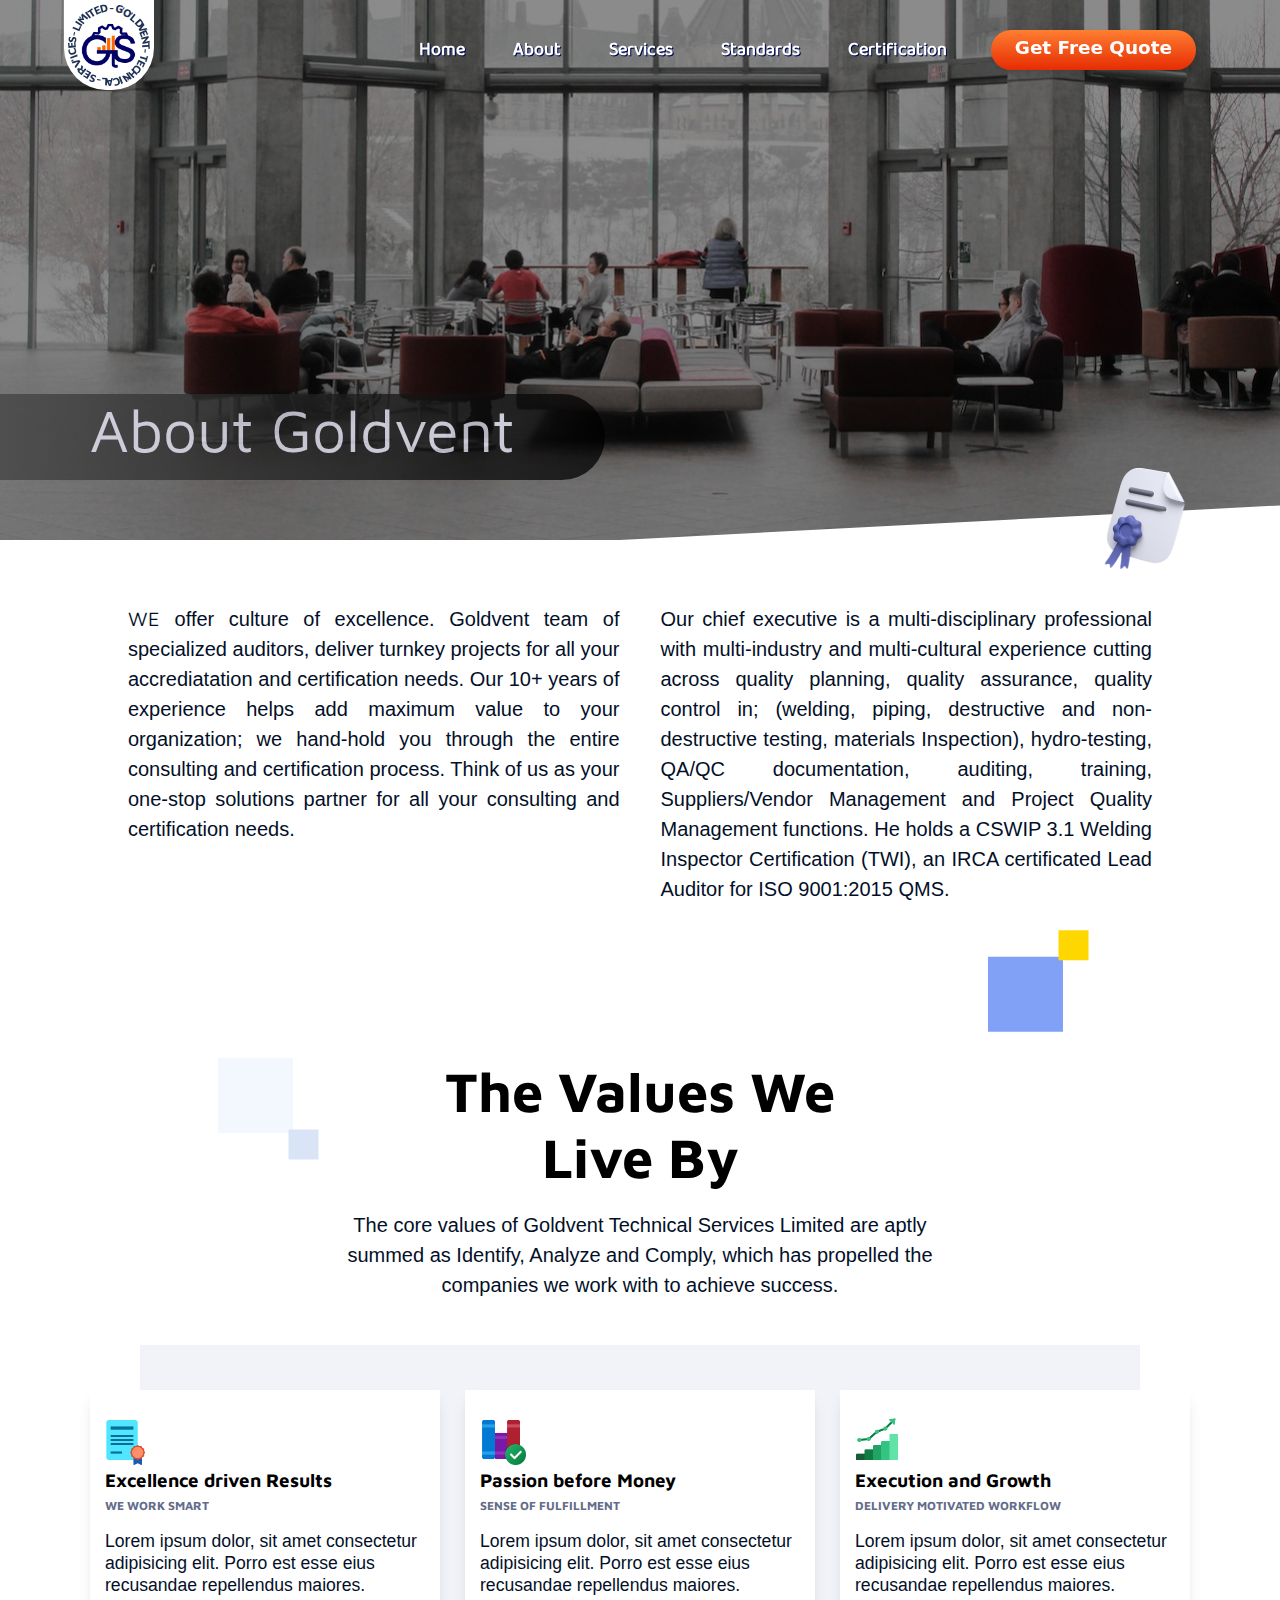
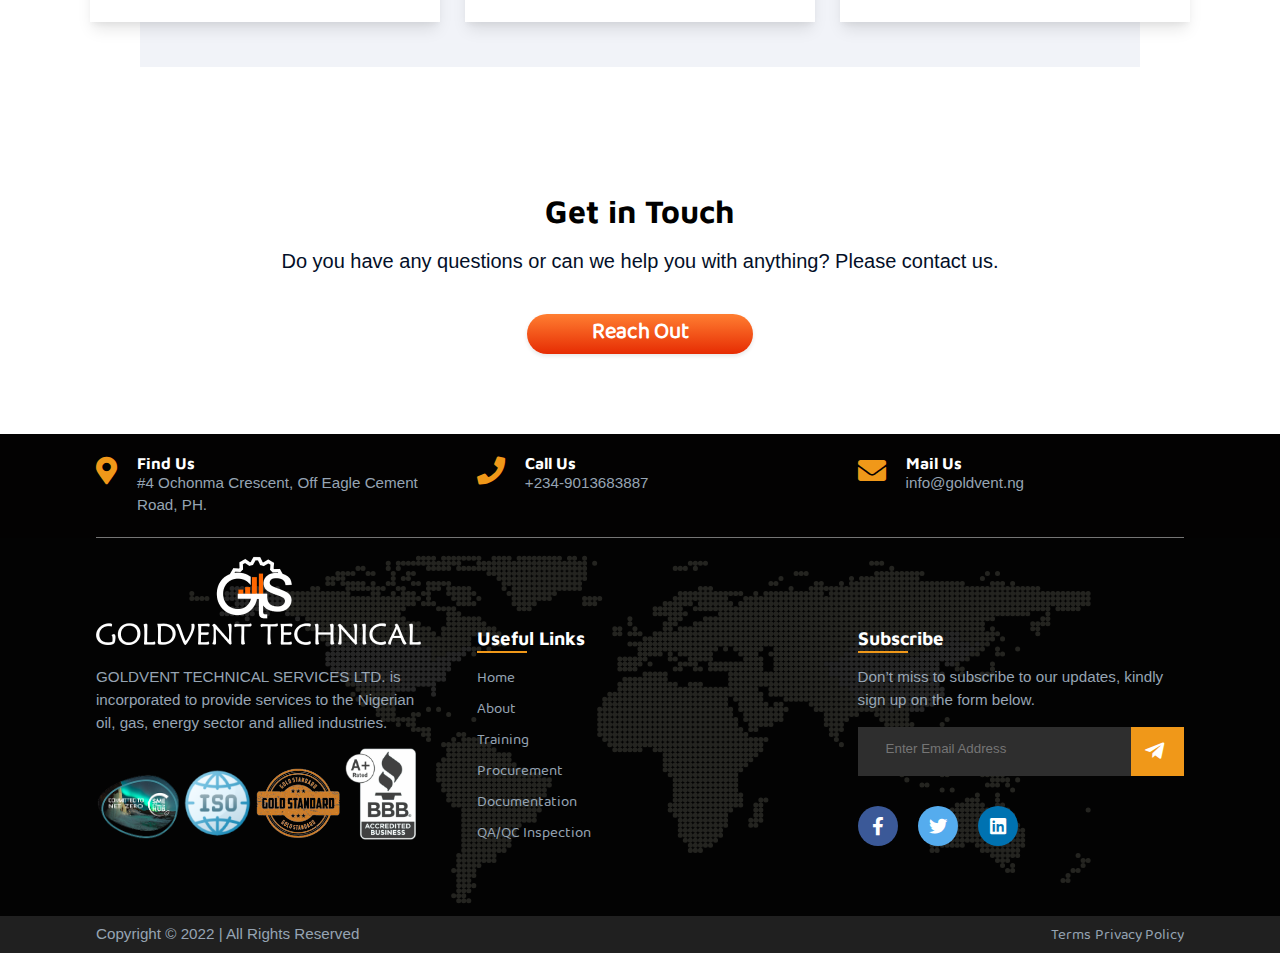
==== about.html @ fa90a304 "Mobile Navigation Slideview" ====
<!DOCTYPE html>
<html lang="en">
<head>
  <meta charset="UTF-8">
  <meta http-equiv="X-UA-Compatible" content="IE=edge">
  <meta name="viewport" content="width=device-width, initial-scale=1.0">
  <title>About | Goldvent</title>
</head>
<link rel="stylesheet" href="goldTL.css">
<link rel="stylesheet" href="./services.css">
<link rel="stylesheet" href="./about.css">
<link rel="stylesheet" href="assets/fontawesome-free-5.15.1-web/css/all.css">   
<link rel="preconnect" href="https://fonts.googleapis.com">
<link rel="preconnect" href="https://fonts.gstatic.com" crossorigin>
<link href="https://fonts.googleapis.com/css2?family=Maven+Pro:wght@500;600;700&display=swap" rel="stylesheet"> 
<script defer src="./scroll.js"></script>

<body>
  <main>
    <header>
      <div class="container"> 
        <a href="index.html">
          <div class="circle">
            <div class="logo"></div>
            <div class="text">
              <p> - G 'o 'l d v e n t - T e c h n' ic a l  -  S e r 'v 'ic e s - L im' it e d  </p>
            </div>
          </div>
        </a>
        <div class="hide-desktop cac"><span>Goldvent Technical Services Limited</span></div>
        <nav>
          <div class="marker second"></div>
          <div class="marker"></div>
          <a href="index.html" class="mk">Home</a>
          <a href="about.html" class="mk">About</a>
          <a href="services.html" class="mk">Services</a>
          <a href="index.html#core" class="mk">Standards</a>
          <a href="#0" class="mk">Certification</a>
          <a href="#0" class="act">Get Free Quote</a>
        </nav>
        <div class="menu hide-desktop">
          <div class="burger"></div>
        </div>
      </div>
    </header> 
    <section class="banner">
      <h1 class="heading">
        About Goldvent
      </h1>
    </section>
    <section class="preview">
      <img src="./img/services/stmp.png" alt="">
      <p class="left">
        <span>WE</span> offer culture of excellence. Goldvent team of specialized auditors, deliver turnkey projects for all your accrediatation and certification needs.  Our 10+ years of experience helps add maximum value to your organization; we hand-hold you through the entire consulting and certification process. Think of us as your one-stop solutions partner for all your consulting and certification needs.
      </p>
      <p class="right">
       
        Our chief executive is a multi-disciplinary professional with multi-industry and multi-cultural experience cutting across quality planning, quality assurance, quality control in; (welding, piping, destructive and non-destructive testing, materials Inspection), hydro-testing, QA/QC documentation, auditing, training, Suppliers/Vendor Management and Project Quality Management functions. He holds a CSWIP 3.1 Welding Inspector Certification (TWI), an IRCA certificated Lead Auditor for ISO 9001:2015 QMS.
      </p>
    </section>
    <section class="about-container">
        <div class="values">
          <div class="top">
            <div class="left effect"></div>
            <div class="right effect"></div>
            <h1>The Values We <br> Live By</h1>
            <p>The core values of Goldvent Technical Services Limited are aptly summed as Identify, Analyze and Comply, which has propelled the companies we work with to achieve success. 
            <!-- We care about the well being and success of our clients , we respect and listen to our clients, high standards are way of life and delivering outstanding services to ur clients.  -->
            </p>
          </div>
          <div class="bottom">
            <div class="value-box">
              <div class="bx">
                <img src="./img/about/i1.png" alt="value-icon" class="i1">
                <h3>Excellence driven Results</h3>
                <h4>We work smart</h4>
                <p>Lorem ipsum dolor, sit amet consectetur adipisicing elit. Porro est esse eius recusandae repellendus maiores.</p>
              </div>
              <div class="bx">
                <img src="./img/about/i4.png" alt="value-icon" class="i2">
                <h3>Passion before Money</h3>
                <h4>Sense of Fulfillment</h4>
                <p>Lorem ipsum dolor, sit amet consectetur adipisicing elit. Porro est esse eius recusandae repellendus maiores.</p>
              </div>
              <div class="bx">
                <img src="./img/about/i2.png" alt="value-icon" class="i3">
                <h3>Execution and Growth</h3>
                <h4>Delivery motivated workflow</h4>
                <p>Lorem ipsum dolor, sit amet consectetur adipisicing elit. Porro est esse eius recusandae repellendus maiores.</p>
              </div>
            </div>
          </div>
        </div>
        <div class="process">

        </div>
    </section>
    <div class="service-cta">
      <h1>Get in Touch</h1>
      <p>
        Do you have any questions or can we help you with anything? Please contact us.
      </p>
      <a href="index.html#map" class="">Reach Out</a>
    </div>

    <footer>
      <section id="top"> 
        <div class="find us">
          <span><i class="fa fa-map-marker-alt"></i></span>
          <div class="txtBx">
            <h4>Find Us</h4>
            <p>#4 Ochonma Crescent, Off Eagle Cement Road, PH.</p>
          </div>
        </div>
        <div class="call us">
          <span><i class="fa fa-phone" aria-hidden="true"></i></span>
          <div class="txtBx">
            <h4>Call Us</h4>
            <p>+234-9013683887</p>
          </div>
        </div>
        <div class="mail us">
          <span><i class="fa fa-envelope"></i></span>
          <div class="txtBx">
            <h4>Mail Us</h4>
            <p>info@goldvent.ng</p>
          </div>
        </div>
      </section>
      <section id="bottom">
        <div class="left">
          <div class="subhead">
            <a href="index.html" class="logo"><img src="./img/logo/whitelogo.png" alt="Goldvent Logo"></a>
          </div>
          <div class="contentBx">
            <p>
              GOLDVENT TECHNICAL SERVICES LTD. is incorporated to provide services to the Nigerian oil, gas, energy sector and allied industries.
            </p>
            <div class="medals">
              <span><img src="./img/smex.png" alt="medal"></span>
              <span><img src="./img/quality-controlx.png" alt="medal"></span>
              <span><img src="./img/goldx1.png" alt="medal"></span>
              <span><img src="./img/bbbx.png" alt="medal"></span>
            </div>
          </div> 
        </div>
        <div class="mid">
          <div class="subhead">
            <h3>Useful Links</h3>
          </div>
          <div class="contentBx">
            <ul>
              <li><a href="#0" class="link">Home</a></li>
              <li><a href="#0" class="link">About</a></li>
              <li><a href="#0" class="link">Training</a></li>
              <li><a href="#0" class="link">Procurement</a></li>
              <li><a href="#0" class="link">Documentation</a></li>
              <li><a href="#0" class="link">QA/QC Inspection</a></li>
            </ul>
          </div> 
        </div>
        <div class="right">
          <div class="subhead">
           <h3>Subscribe</h3>
          </div>
          <div class="contentBx">
            <p>Don’t miss to subscribe to our updates, kindly sign up on the form below.</p>
          </div> 
          <div class="sub-form">
            <form action="#0">
              <input type="text" placeholder="Enter Email Address">
              <button><i class="fab fa-telegram-plane"></i></button>
            </form>
          </div>
          <div class="socials">  
            <a href="#0"><i class="fab fa-facebook-f"></i></a> 
            <a href="#0"><i class="fab fa-twitter"></i></a> 
            <a href="#0"><i class="fab fa-linkedin"></i></a> 
          </div>
        </div>

      </section>
      <div class="baseline">
        <div class="copy">
          <p>Copyright &copy; 2022 | All Rights Reserved</p>
        </div>
        <div class="terms"> 
            <a href="">Terms</a>
            <a href="">Privacy Policy</a>   
        </div>
      </div>
    </footer>
  </main>


  <script src="goldTL.js"></script> 
  <!-- End of CDN AoS -->
</body>
</html>
---- goldTL.css ----
html{
  scroll-behavior: smooth; 
} 
:root{
  --pri-color: goldenrod;
  --pri-color: #e4910c;
  --pri-color: #f09819;
  --acn-color: #eb2500;
  --hdn-color: #1f3154;   
  --txt-color: #030f28;   
  --container: 112em;
  --m-auto: 0 auto;
  --white: #fff;
  --bg-hero: #251c5a;
  --bg-counter: #2f2371;
  --bg-item: #5d46e2;
  --m-left: 20px; 
}
@font-face {
  font-family: 'Baloo-2';
  src: url(./font/baloo-2-v1-vietnamese_devanagari-regular.woff2), 
  url(./font/baloo-2-v1-vietnamese_devanagari-600.woff2);
}   

*{
  margin: 0;
  padding: 0;
  box-sizing: border-box;
}

/****** Scroll Observatory Anime********/
.hidden{
  opacity: 0;
  filter: blur(3px);
  transform: translateX(-100%);
  transition: all 1s;
}
.show{
  opacity: 1;
  filter: blur(0);
  transform: translateX(0);
}
.card.hidden:nth-of-type(2){
  transition-delay: 300ms;
}
.card.hidden:nth-of-type(3){
  transition-delay: 600ms;
}
.card.hidden:nth-of-type(4){
  transition-delay: 900ms;
}
.card.hidden:nth-of-type(5){
  transition-delay: 1200ms;
}
.card.hidden:nth-of-type(6){
  transition-delay: 1500ms;
}
.card.hidden:nth-of-type(7){
  transition-delay: 1800ms;
}
@media(prefers-reduced-motion){
  .hidden{
    transition: none;
  }
}
/****** End of Scroll Observatory Anime********/

h1, h2, h3, h4, span{
  font-family: 'Maven Pro', sans-serif;
}
a{
  text-decoration: none; 
  outline: none;
  font-family: 'Baloo-2'; 
}
p{
  color: var(--txt-color);
  font-size: 1.25rem;
  line-height: 1.5;   
  font-weight: 200px;
  font-weight: 200;
  font-family: -apple-system, BlinkMacSystemFont, 'Segoe UI', Roboto, Oxygen, Ubuntu, Cantarell, 'Open Sans', 'Helvetica Neue', sans-serif;

}
ul li{
  font-family: -apple-system, BlinkMacSystemFont, 'Segoe UI', Roboto, Oxygen, Ubuntu, Cantarell, 'Open Sans', 'Helvetica Neue', sans-serif;
  font-weight: 200;
}
.section-title{ 
  width: fit-content;
  font-size: 2.25rem;
  margin-bottom: .45em;    
  position: relative;   
  color: #052F5F;  
  display: flex;
  align-items: flex-end; 
} 
.section-title.bar::after{
  position: absolute;
  content: "";
  bottom: 10%;
  right: -42%;
  height: 1px;
  width: 145px;
  background-color: #acace8; 
}
.section-anim{
  display: inline-block;   
  width: 10px;
  height: 10px;
  border-radius: 50%;
  background-color: var(--pri-color); 
  background-color: var(--hdn-color); 
  background-color: #ffae10; 
  margin-bottom: 7px;
  position: relative; 
  margin-left: 5px;
}  
@media screen and (max-width: 499px){
  .section-anim{ 
    width: 5px;
    height: 5px;  
    margin-bottom: 4px; 
    margin-left: 3px;
  }  
}
.section-anim:nth-of-type(1){
  animation: anim1 2s infinite;
}
@keyframes anim1{
  0%{
    opacity: 1;
  } 
  50%{
    opacity: 0;
  } 
  100%{
    opacity: 1;
  }
}
.section-anim:nth-of-type(2){
  animation: anim2 2s infinite;
  animation-delay: .25s;
}
@keyframes anim2{
  0%{
    opacity: 1;
  } 
  50%{
    opacity: 0;
  } 
  100%{
    opacity: 1;
  }
}
.section-anim:nth-of-type(3){
  animation: anim3 2s infinite;
  animation-delay: .5s;
}
@keyframes anim3{
  0%{
    opacity: 1;
  } 
  50%{
    opacity: 0;
  } 
  100%{
    opacity: 1;
  }
} 
.lite{
  color: #eff;
  position: relative;
}
main{
  overflow: hidden;
}

/* HEADER Ruleset */
header{  
  width: 100%;
  padding: 0 5%;
  display: flex;
  align-items: center;   
  top: 0; 
  z-index: 5;   
  position: fixed;
  top: 0;
  left: 0;
  /* background-color: #fff; */
  transition: all 300ms ease-in-out;
}
/* Scroll Stuff */

.scroll-down header{
  transform: translate3d(0, -100%, 0);
}
.scroll-up header{
  filter: drop-shadow(0 -10px 20px rgb(170, 170, 170));
  background-color: #fff;
  box-shadow: 2px 0 3px rgba(0, 0, 0, 0.5); 
}
.scroll-up header nav a{
  color: #031a48;
  text-shadow: none;
  font-weight: 700;
}
.scroll-up header nav .act{
  color: #fff;
}
.scroll-up header .circle .text{
  display: none;
}
.scroll-up header .container nav{
  padding-top: 5px;
  padding-bottom: 5px;
}
.scroll-up header .container .circle{ 
  padding-top: 5px;
  width: 45px;
  height: 45px;
}
/* END of Scroll Stuff */

header .container{ 
  width: 100%;
  top: 0%;
  display: flex;
  align-items: flex-start;
  justify-content: space-between;
  animation: anim4 2s forwards 3.3s;   
} 
 
.circle{
  position: relative;
  width: 90px;
  height: 90px;
  /* border-radius: 50%;  */
  display: flex;
  align-items: center;
  justify-content: center;
  background-color: #fff;
  top: 0;
  border-bottom-right-radius: 42px;
  border-bottom-left-radius: 42px;
}
.circle .logo{
  position: absolute;
  width: 65px;
  height: 65px;
  border-radius: 50%;
  background: url(./img/logo/OGventLogo.png) no-repeat center center / contain;
  background-size: 85%;
} 
.circle .text{
  position: absolute;
  width: 100%;
  height: 100%; 
  animation: rotateBrand 10s linear infinite;    
} 
header .circle .text p{  
  font-family: 'Maven Pro', sans-serif; 
  text-transform: uppercase; 
  color: #fff;   
  color: var(--hdn-color);  
}
@keyframes rotateBrand{
  0%{
    transform: rotate(0deg);
  }
  100%{
    transform: rotate(360deg);
  }
}
.circle .text span{
  position: absolute;
  left: 50%;
  font-size: .7rem;
  font-weight: 700;
  font-family: 'Maven Pro', sans-serif; 
  transform-origin: 0 45px;  
}
header .container nav{  
  position: relative; 
  display: flex;
  align-items: center;
  justify-content: flex-end; 
  font-size: .9rem;  
  padding-top: 30px;  

} 
nav a{
  position: relative;
  margin: 0 20px;
  padding: 0 4px;
  font-size: 1.15rem; 
  font-weight: 700;
  transition: .2s;
  color: #fff;   
  --x-offset: 0.0625em;
  --y-offset: 0.0625em;
  --stroke: 0.005em;
  --background-color: rgb(4, 10, 92);
  --stroke-color: rgb(2, 55, 72);
  
  text-shadow: 
    
    var(--x-offset)
    var(--y-offset)
    0px
    var(--background-color), 
    
    calc( var(--x-offset) - var(--stroke) )
    calc( var(--y-offset) + var(--stroke) )
    0px
    var(--stroke-color);
}
nav a:active{
  color: gold;
}
nav a:focus{
  color: gold;
  font-weight: 500;
}
nav .marker{
  position: absolute;
  height: 3px;
  width: 0;
  left: 0;
  background: var(--acn-color);
  background: rgb(255, 215, 0);
  background: #ffce10;
  bottom: 0;
  border-radius: 4px; 
  transition: .5s;
}
header nav .act{
  padding: 2px 24px;
  background-color: var(--pri-color);   
  background-color: initial;
  background-image: linear-gradient(-180deg, #FF7E31, #E62C03);
  border-radius: 25px;
  box-shadow: rgba(0, 0, 0, 0.1) 0 2px 4px;
  color: #FFFFFF;
  cursor: pointer;
  display: inline-block;
  font-family: Inter,-apple-system,system-ui,Roboto,"Helvetica Neue",Arial,sans-serif;
  height: 40px;
  line-height: 32px;
  outline: 0;
  overflow: hidden; 
  pointer-events: auto;
  position: relative;
  text-align: center;
  touch-action: manipulation;
  user-select: none;
  -webkit-user-select: none;
  vertical-align: top;
  white-space: nowrap;
  width: 100%;
  z-index: 9;
  border: 0;
  transition: box-shadow .2s;
  text-shadow: none;
}

.act:hover {
  box-shadow: rgba(253, 76, 0, 0.5) 0 3px 8px;
}

.container .hide-desktop{
  display: none;
} 

/* END of DESKTOP HEADER Ruleset **************************************************/ 


 /* HEADER MOBILE RULESET *************************************************/
 @media screen and (max-width: 499px){
  header{    
    background-color: #fff;
    padding: unset;
  } 
  header .container{   
    width: 100%;  
    align-items: center; 
    justify-content: space-between; 
  } 
   
  header .container nav{
    display: none;
  }
  header .container .logo img{ 
    padding-top: 5px;
    width: 100%;
  }
  .container .menu.hide-desktop{
    display: flex;
  }
  header .hide-desktop{
    display: flex;
  }
  .container .hide-desktop{
    display: flex;
  }  
  .hide-desktop.cac{ 
    color: var(--bg-hero);
    color: #052F5F;
    color: #000066;
  }
.circle{  
  width: initial;
  height: initial;
}
.circle .logo{
  position: absolute;
  width: 50px;
  height: 50px;  
}  
.circle .text{
  display: none;
}  
  .scroll-up header .container .circle{ 
    padding-top: 0;
    width: 45px;
    height: 45px; 
  }
  .scroll-up header .container .circle .logo{ 
    width: 50px;
    height: 50px;   
  }  
  .scroll-up header .container{   
    align-items: center; 
    /* padding-left: 3%; */
    padding-bottom: 1%; 
  } 
  .scroll-up .hide-desktop.cac{
    margin-left: 3%;
  }

  .menu{
    width: 45px;
    height: 35px; 
    display: flex;
    align-items: center;
    justify-content: center;
    cursor: pointer; 
    z-index: 99;
    transition: all .5s ease-in-out;
  }
  .menu .burger,
  .menu .burger::before,
  .menu .burger::after{
    width: 27px;
    height: 2.5px;
    background-color: #fff;
    background-color: orange;
    border-radius: 10px;
    position: relative;
    transition: all .5s ease-in-out; 
  }
  .menu .burger::before,
  .menu .burger::after{ 
    content: "";
    position: absolute;
  }
  .menu .burger::before{
    transform: translateY(-9px);
  }
  .menu .burger::after{
    transform: translateY(9px);
  }
  
  .menu.swish .burger{
    transform: translateX(-50px);
    background: transparent;
  }
  .menu.swish .burger::before{ 
    transform: rotate(45deg) translate(35px, -35px);
  } 
  .menu.swish .burger::after{ 
    transform: rotate(-45deg) translate(35px, 35px);
  } 

  /* Mobile Navigation */
  header.swish{    
    background-color: transparent;
    padding: unset;
  } 
  header.swish .container{   
    width: 100%;  
    align-items: unset; 
    justify-content: unset;
    padding: 0; 
    position: relative;
  } 
  header.swish .container nav{ 
    display: flex;  
    width: 100%;
    height: 70vh;
    flex-direction: column;
    align-items: flex-end;
    justify-content: flex-start; 
    background-color: #fff;
    border-bottom-left-radius: 25px;
    padding: 10px 0;  
    padding-left: 40px;
    box-shadow: rgba(0, 0, 0, 0.09) 0px 2px 1px, rgba(0, 0, 0, 0.09) 0px 4px 2px, rgba(0, 0, 0, 0.09) 0px 8px 4px, rgba(0, 0, 0, 0.09) 0px 16px 8px, rgba(0, 0, 0, 0.09) 0px 32px 16px;
    position: relative;
    right: -101%;
    transition: right 2s ease-in; 
    backdrop-filter: blur(4.5px) saturate(180%);
    -webkit-backdrop-filter: blur(4.5px) saturate(180%);
    background-color: rgba(255, 255, 255, 0.85); 
    border: 1px solid rgba(255, 255, 255, .75);
  } 
  header.swish .container nav{
    right: 0;
  }
  header.swish .container .menu{ 
    position: absolute;
    right: 10px;
    top: 7px; 
    margin-bottom: 50px;
  }
  header.swish .container nav .marker{ 
    display: none;
  }
  header.swish nav a{
    text-align: right;
    color: #151515;
    text-shadow: none;
    padding: 1em 0;
  }
  header.swish nav a:first-of-type{
    margin-top: 100px;
  }
  header.swish .hide{
    display: none;
  }
  header.swish .cac span{
    display: none;
  }
  .circle{
    background-color: unset;
  }
  .swish .circle{
    margin-right: 45px;
  }
  .circle .logo{
    position: revert;
  }

  /* End of Mobile Navigation */
   
}



/* END of MOBILE HEADER Ruleset ****************************************/


/* HERO Ruleset */
#hero{ 
  position: relative;
  top: 0;
}
#hero .container{
  position: relative; 
  overflow: hidden;
  width: 100%;
  height: 100vh;
  height: 99vh;  
}
#hero .container::before{
  position: absolute;
  content: '';
  width: 100%;
  height: 100%;
  top: 0;
  left: 0;
  background-color: #000;
  opacity: .25;
  z-index: 1;
}

#hero .container .slider{
  position: absolute;
  top: 0;
  left: 0;
  width: 500%;
  height: 100%; 
  animation: animate 20s linear infinite; 
}
#hero .container .slider .slide{
  position: relative;
  width: 20%;
  height: 100%;
  float: left;
}
#hero .container .slider .slide .caption{
  position: absolute;
  bottom: 50%;
  transform: translateY(50%);
  left: 60px;
  right: 60px;
  padding: 30px; 
  box-sizing: border-box;
  color: #fff;
  z-index: 3;
}
#hero .container .slider .slide .caption h1{ 
  margin: 0 0 20px;
  font-size: 4.6rem;
  line-height: 1;
  color: var(--pri-color);  
  color: #f3581b;   
  color: #ff6601;   
  font-weight: 500;
  text-shadow: 0px 4px 3px rgba(0,0,0,0.4),
             0px 8px 13px rgba(0,0,0,0.1),
             0px 18px 23px rgba(0,0,0,0.1);
}
#hero .container .slider .slide .caption p{
  font-size: 18px;
  max-width: 500px;
  line-height: 28px;
  opacity: 0;
  color: #fff;
  font-weight: 400;
}
.cta{
  margin-top: 30px;
  opacity: 0;
}
.cta a{
  color: #fff;
  display: inline-block;
  width: 150px;
  padding: 8px 0 12px;
  margin-right: 15px;
  border-radius: 25px;
  text-align: center; 
  font-weight: 700;
  transition: 0.5s;
}
.cta .btn{
  border: 2px solid #fff; 
}
.cta .btn:hover{
  color: #f09819;
  border: 2px solid #f09819; 
}
.cta .btnx{  
  background-color: var(--acn-color);
  background-color: var(--pri-color); 
  padding: 10px 0 14px;
  text-align: center; 
  background-size: 200% auto; 
  box-shadow: 0px 0px 14px -7px #f09819;
  background-image: linear-gradient(45deg, #FF512F 0%, #F09819  41%, #FF512F  100%); 
  cursor: pointer;
  user-select: none;
  -webkit-user-select: none;
  touch-action: manipulation;
}
.cta .btnx:hover {
  background-position: right center;
  color: #fff;
  text-decoration: none;
}

.cta a:active {
  transform: scale(0.95);
}

 
/* Hero */
#hero .container .slider .slide.slide1{
  background: url(./img/hero/serv.jpg) no-repeat top 10% center / cover;
}
#hero .container .slider .slide.slide2{
  background: url(./img/hero/b1.jpg) no-repeat center center / cover;
}
#hero .container .slider .slide.slide3{
  background: url(./img/hero/procur1.jpg) no-repeat top center / cover;
}
#hero .container .slider .slide.slide4{
  background: url(./img/hero/d1.jpg) no-repeat bottom 20% center / cover;
}
#hero .container p{
  text-shadow: 5px 3px 10px rgba(0, 0, 0, 1); 
  text-shadow: 4px 2px 4px #000000;
  text-shadow: 2px 3px 0px #000000;
  text-shadow: 1px 1px 2px #000000;
  font-weight: 500;
}
@keyframes animate{
  0%{
    left: 0;
  }
  22%{
    left: 0;
  }
  25%{
    left: -100%;
  }
  47%{
    left: -100%;
  } 
  50%{
    left: -200%;
  } 
  72%{
    left: -200%;
  } 
  75%{
    left: -300%;
  } 
  97%{
    left: -300%;
  } 
  100%{
    left: -400%;
  } 
}


.slide-left{
  animation: slideleft 1.8s forwards;
}
p.slide-left{
  animation-delay: 1s;
}
.cta.slide-left{
  animation-delay: 2s;
}

.slide2 h1{
  opacity: 0;
}
.slide2 h1.slide-left{
  animation-delay: 5s;
}
.slide2 p{
  opacity: 0;
}
.slide2 p.slide-left{
  animation-delay: 6s;
}
.slide2 .cta.slide-left{
  animation-delay: 7s;
}

.slide3 h1{
  opacity: 0;
}
.slide3 h1.slide-left{
  animation-delay: 10s;
}
.slide3 p{
  opacity: 0;
}
.slide3 p.slide-left{
  animation-delay: 11s;
}
.slide3 .cta.slide-left{
  animation-delay: 12s;
}
.slide4 h1{
  opacity: 0;
}
.slide4 h1.slide-left{
  animation-delay: 15s;
}
.slide4 p{
  opacity: 0;
}
.slide4 p.slide-left{
  animation-delay: 16s;
}
.slide4 .cta.slide-left{
  animation-delay: 17s;
}


@keyframes slideleft{
  0%{
    transform: translate(100px);
    opacity: 0;
  }
  100%{
    transform: translate(0px);
    opacity: 1;
  }
}

/* Hero MOBILE VERSION */
@media screen and (max-width: 499px){
  #hero .container{ 
    height: 76vh;  
  }
  #hero .container .slider .slide .caption{ 
    left: 20px; 
    padding: 0;  
    bottom: 36%; 
  } 
  #hero .container .slider .slide .caption h1{
    font-size: 2.45rem;
  }
  #hero .container .slider .slide .caption p{
    font-size: 1.05rem;
    max-width: 500px;
    line-height: 1.2;  
  }
  .cta{
    margin-top: 30px;
    opacity: 0;
  }
  .cta a{ 
    width: 125px;
    padding: 2px; 
  }  
  .cta .btnx{  
    background-color: var(--acn-color);
    background-color: var(--pri-color); 
    padding: 4.5px 0;  
  }

}
/* END of HERO Ruleset */

/* ABOUT Ruleset */
#about{
  min-height: 100vh; 
  margin-bottom: 75px; 
}
#about .container{ 
  width: 100%;
  margin: 0 auto;
  position: relative; 
  background: #fff;  
  display: flex;
  justify-content: space-around;
  align-items: center;
  padding: 75px 2% 0; 
}
 
#about .container::after{
  content: '';
  width: 100%;
  height: 100%;
  position: absolute;
  background: inherit;
  z-index: 1;
  bottom: 0;
  transform-origin: top left;
  transform: skewY(-3deg);   
} 
#about aside{ 
  position: relative;
  z-index: 2;
  position: relative; 
  flex-basis: 40%;
  display: flex;
  justify-content: flex-end;
} 
 
#about aside .imgBx{
  height: 480px;
  width: 480px;
  border-radius: 50%;
  overflow: hidden;
  display: flex;
  justify-content: center;
  align-items: center; 
  outline: 3px solid goldenrod; 
  outline-offset: 2.5px;
}
#about aside .imgBx img{
  object-fit: cover;
}
#about aside .statview{
  position: absolute;
  top: -20%;
  right: -20%;
  z-index: 5;
  width: 220px;
  height: 220px;
}
#about aside .statview img{
  width: 100%;
}
#about aside .imgBx.small{
  height: 250px;
  width: 250px;
  position: absolute;
  bottom: -15%;
  left: -4%;
  overflow: hidden;
  border: 4px solid goldenrod;
  outline: none;
}
#about aside .imgBx.small img{
  width: 100%;
}
#about article{ 
  position: relative;
  z-index: 2;
  flex-basis: 36%;
}
 
#about article > p{
  margin: 20px 0 25px;
} 
#about .pedigree > div{
  display: flex; 
  margin-bottom: 1.5em;
}
#about .pedigree .tick{
  width: 50px;
  height: 50px;  
  border-radius: 50%;
  box-shadow: 0 2px 10px 0 rgb(20 27 43 / 6%);
  box-shadow: 0 2px 10px 0 rgba(0, 0, 0, 0.09);
  margin-right: 1.5em; 
} 
.tick img{
  width: 50px;
  height: auto;
}
#about .pedigree .content h3{
  font-size: 1.5rem;
  margin-bottom: 10px;
  color: #1f3154;
}
#about .pedigree .cta{ 
  opacity: 1;
  margin: 60px 0 0;
}
.pedigree .cta a{
  border-radius: 7px; 
}
.pedigree .cta .btn{
  border: none;
  align-items: center;
  background-color: #fff; 
  box-shadow: transparent 0 0 0 3px,rgba(18, 18, 18, .1) 0 6px 20px;
  box-sizing: border-box;
  color: #121212;
  cursor: pointer;
  display: inline-flex;  
  font-weight: 700;
  justify-content: center; 
  margin: 0;
  outline: none;
  padding: .75em 0;
  text-align: center;
  text-decoration: none;
  transition: box-shadow .2s,-webkit-box-shadow .2s;
  white-space: nowrap;
  border: 0;
  user-select: none;
  -webkit-user-select: none;
  touch-action: manipulation;
  transition: .75s ease;
}
.pedigree .cta .btn:hover {
  background-color: #1e2a5c;
  color: #eff;
}
 

/* MOBILE ABOUT RULESET ************************************/
@media screen and (max-width: 499px){
  #about{
    min-height: 100vh; 
    margin-bottom: 75px; 
  }
  #about .container{     
    padding: 65px 2% 0;
    padding-left: var(--m-left);  
    padding-right: var(--m-left);
    flex-direction: column-reverse;
  }
  .section-title{  
    font-size: 1.55rem;    
  }  
  #about .section-anim{   
    margin-bottom: 5.5px; 
    margin-left: 3px;
  }  
  p{
    color: var(--txt-color);
    font-size: .96rem;
    line-height: 1.33;     
  }
  #about aside{   
    flex-basis: unset;
    display: flex;
    justify-content: flex-end;
    padding-top: calc(4 * var(--m-left));
  } 
   
  #about aside .imgBx{
    height: 350px;
    width: 350px;  
    outline: 3px solid orange;
    outline-offset: 2px;
  } 
  #about aside .imgBx.small{
    height: 150px;
    width: 150px; 
    bottom: -25%;
    left: -2.5%; 
    border: 3.5px solid goldenrod;
    outline: none;
  }
  #about .pedigree .content h3{
    font-size: 1.25rem;
    margin-bottom: 3px; 
  }
  #about .pedigree .tick{
    width: 40px;
    height: 40px;   
    margin-right: .7em; 
  } 
  .tick img{
    width: 40px;
    height: auto;
  }
  #about .pedigree .cta{ 
    opacity: 1;
    margin: 25px 0 0;
  }
  .pedigree .cta a{
    border-radius: 25px; 
  }
  .pedigree .cta .btn{ 
    padding: 4px 0 5px; 
  }
}
/* End of ABOUT Ruleset */

/* STEPS Ruleset */
#steps{ 
  position: relative;
  padding: 14em 0 0em;
  background-image: url(./img/hero/fancybg.svg);
  background-position: 50% 0%;
  background-size: cover;
  background-repeat: no-repeat;   
}
#steps .container{
  width: 80%;
  margin: 0 auto;
  display: flex;
  justify-content: space-between;   
}
#steps .section-anim{  
  width: 12px;
  height: 8px;  
  margin-bottom: 6.5px;  
  left: -39.5%;
} 
#steps .container > div{ 
  flex-basis: 50%; 
}

#steps .container .target{ 
  display: flex;
  justify-content: flex-end; 
} 
#steps .section-title.bar::after{
  width: 105px;
  top: 89%;
  right: 0.5%;
}
 
#steps .plan p{
  margin: .65em 0;
}
#steps .plan strong{
  font-size: 1.35em;
  color: #ffc700;
  font-family: system-ui, -apple-system, BlinkMacSystemFont, 'Segoe UI', Roboto, Oxygen, Ubuntu, Cantarell, 'Open Sans', 'Helvetica Neue', sans-serif;
}


/* Sequence */
.sequence{
  position: relative;
  display: flex;
  flex-direction: column;
  gap: 10px; 
  align-items: flex-end;
  margin-left: .3em;
  margin-top: 3em;  

}
.sequence .box{
  position: relative;
  width: 440px;
  height: 90px;
  background-color: #fff;
  cursor: pointer;
  box-shadow: 5px 5px 10px rgba(0, 0, 0, .1);
  transition: .5s ease-in-out; 
  padding-right: 5px;
}
.sequence .box:nth-child(2){
  width: 540px;
} 
.sequence .box:nth-child(3){
  width: 640px;
} 
.sequence .box::before{
  position: absolute;
  content: "";
  height: 100%;
  width: 5px;
  background-color: var(--clr);
  transition: .5s ease-in-out;
}
.sequence .box:hover::before{
  width: 98.5%;
} 
.sequence .box .content{
  position: relative;
  display: flex;
  align-items: center; 
  height: 100%; 
}

.sequence .box .content .icon{
  position: relative;
  min-width: 70px;
  display: flex;
  justify-content: center;
  align-items: center; 
}

.sequence .box .content .icon i{
  font-size: 1.85rem;
  color: var(--clr);
}
.sequence .box:hover .content .icon i{
  color: #fff;
} 
.sequence .box .content .text h3{
  font-weight: 400;
  font-size: 1.01rem;
  color: var(--clr);
  transition: .5s ease-in-out;
  line-height: 1.15;
}
.sequence .box .content .text p{ 
  font-size: 0.85rem;
  color: #555;
  transition: .5s ease-in-out;
}
.sequence .box:hover .content .text h3,
.sequence .box:hover .content .text p{
  color: #fff;
}
#steps .target{
  margin-bottom: 16em;
}
#steps .target .contentBx{
  max-width: 450px;
  height: 650px;
  background-color: #fff;
  border-radius: 12px;
  padding: 3.2em 3em;
  display: flex;
  flex-direction: column;
} 
#steps .target .imgBx{ 
  margin-top: 5em;
  max-width: 440px;  
  align-self: flex-end;
  transform: translateX(-10px);
} 
#steps .contentBx h2{
  font-size: 2rem;
}
#steps .target .contentBx p{
  font-size: 1.05rem;
}

/* MOBILE STEPS Ruleset************************* */
@media screen and (max-width: 499px) {
  #steps .container{
    width: 90%;
    margin: 0 auto; 
    display: flex;
    justify-content: space-between;   
    flex-direction: column;
  } 
  #steps .section-anim{  
    width: 10px;
    height: 6px;  
    margin-bottom: 6px; 
    margin-right: 3px; 
    left: -61%;
  } 
  #steps .plan strong{
    font-size: 1.05em; 
  }
  .sequence .box{
    position: relative;
    width: 80%; 
    min-height: 100px;
  }
  .sequence .box:nth-child(2){
    width: 90%;
  } 
  .sequence .box:nth-child(3){
    width: 100%;
  } 
  .sequence .box .content .text h3{ 
    font-size: .95rem; 
    line-height: .25;
    margin-top: 10px;
  }
  .sequence .box .content .text p{ 
    font-size: 0.8rem;  
  }
  .sequence .box .content .icon{ 
    min-width: 50px; 
    align-items: flex-start;  
    align-self: flex-start;
    margin-top: 7px;
  }
  .sequence .box:nth-of-type(1) .icon{
    margin-top: 12px; 
  }
  
  .sequence .box .content .icon i{
    font-size: 1.5rem; 
  }
  #steps .target{
    margin-top: 5.5em;
    margin-bottom: 25em; 
  }
  #steps .target .contentBx{ 
    height: 450px; 
    border-radius: 8px;
    padding: 2.2em 1.2em; 
  } 
  #steps .target .imgBx{ 
    margin-top: 2.5em;
    max-width: 300px;  
    align-self: flex-start;
    transform: translateX(-15px);
  } 
  #steps .target .imgBx img{ 
    width: 100%;
  }
  #steps .contentBx h2{
    font-size: 1.52rem;
  }
  #steps .target .contentBx p{
    font-size: .95rem;
  }
}
/* END of STEPS Ruleset */

/* BENEFITS Ruleset */  
#benefits{ 
  position: relative; 
  width: 100vw;  
  margin-top: -5em;
}
#benefits > .guarant{
  width: fit-content;
  height: 200px; 
  position: absolute;
  /* top: -9em; */
  right: 0;
}
#benefits .container{ 
  margin: 0 auto;
  display: flex; 
  align-items: center; 
  justify-content: space-between;
  margin-bottom: 3em; 
  min-height: 80vh;
}
#benefits article{
  width: 20%;
  height: 300px;
  background-color: dodgerblue;
  background: url(./img/adv.png) no-repeat center center / cover; 
  outline: 3px solid #f37022;
  outline-offset: 3px;
  border-top-right-radius: 60%;
  border-bottom-right-radius: 60%;  
  color: #fff; 
  padding: 15px 20px;  
  position: relative; 
  /* align-self: flex-end; */
}
#benefits article .section-title{
  font-size: 1.2rem;  
  letter-spacing: .75px; 
  position: absolute;
  color: #fff;
  top: 90%;  
  transform-origin: 0 0;
  transform: rotate(-90deg);
}
#benefits aside{
  width: 600px;  
  left: 25%; 
}
#benefits aside img{
  width: 100%;
}
#benefits .advantage{
  width: 500px;
  height: 400px;  
  margin-left: 75px; 
  /* border-radius: 10px;  */
  position: relative;    
  outline: 2px solid dodgerblue;
  outline: 2px solid #2143d8;
  outline: 3px solid #FFD700;
  outline: 3px solid #ff9d09;
  outline: 3px solid #f37022;
  outline-offset: 3px;  
  z-index: 1;
}
#benefits .advantage img{
  width: 100%;
  height: 100%;
  object-fit: cover;
} 
#benefits .advantage .fix{
  position: absolute;
  width: 200px;
  height: 150px;
  outline-offset: 3px;
  background: url(./img/revv/hppy.jpg) top right;
  outline: 2px solid dodgerblue;
  outline: 2px solid #2143d8;
  outline: 3px solid #FFD700;
  outline: 3px solid #ff9d09;
  outline: 3px solid #f37022;
  left: -10%;  
}
#benefits .fix img{
  width: 100%;
  height: 100%;
  object-fit: cover;
}
#benefits .advantage .front{ 
  bottom: -12.5%;
}
#benefits .advantage .back{ 
  top: -12.5%; 
  z-index: -5;
  /* outline: none; */
}
#benefits .advantage .contentBx .content{
  position: relative;
  display: flex;
  margin-bottom: 1em; 
  z-index: 2;
}
#benefits .advantage .contentBx .content span{
  display: inline-block; 
  width: 200px; 
  display: flex; 
  align-items: center;
  padding-left: .5em;
  color: var(--pri-color);
  margin-right: .5em;
  border-left: 3px solid;
  border-color: var(--pri-color);
}
#benefits .advantage .contentBx .content p{
  position: relative;
  z-index: 3;
  font-size: 1rem;
  border-bottom: 1px solid #000;
  color: #fff;
}

/* MOBILE BENEFITS RULESET */
@media screen and (max-width: 499px) {
  #benefits{   
    margin-top: -10em;
  }
  #benefits .container{  
    flex-direction: column; 
    justify-content: space-between;
    margin-bottom: 3em;  
    min-height: 100vh; 
  }
  #benefits article{
    width: 80%; 
    height: 300px;     
    color: #fff;   
    align-self: flex-start;  
  }
  #benefits aside{
    width: 100%;  
    left: unset; 
    margin: 50px 0;
  }
  #benefits .advantage{
    width: 90%;
    height: 300px;  
    margin: 75px 0;
    margin-left: 65px;    
  }
  #benefits .advantage .fix{
    position: absolute;
    width: 150px;
    height: 100px;
    outline-offset: 3px;  
  }
}

/* END OF MOBILE BENEFITS RULESET */



/* ***********Stakeholders Section Ruleset*************** */
.stakeholders{ 
  margin: 0; 
  position: relative; 
  background-attachment: fixed;  
}
.stakeholders::before{
  position: absolute;
  content: "";
  top: 0;
  left: 0;
  width: 100%;
  height: 100%;
  /* background-color: #000;  */
  opacity: .35; 
}  
.stakeholders .top h4{ 
  position: relative; 
  font-size: 2rem;
  font-weight: 300; 
  padding-bottom: 1.5em;
  text-align: center;
}
.stakeholders .emblem img{
  width: 150px;  
}
.stakeholders .base{ 
  overflow: hidden;
}
.marquee{ 
  width: 80vw; 
  margin: 0 auto;
  height: 12.75vh;   
  color: #efe;
  overflow: hidden;
  display: flex;
  align-items: center; 
  padding-bottom: 10px; 
}
.marquee-content{
  list-style: none;
  height: 100%;
  display: flex;
  align-items: center;
  /* gap: 10em;  */
  animation: scrolling 20s linear infinite; 
}
@keyframes scrolling{
  0%{transform: translateX(0vw);}
  100%{transform: translateX(-100vw);}
}
.marquee-content li{ 
  width: 20vw;
  flex-shrink: 0;
  display: flex;
  align-items: center;
  justify-content: center; 
  white-space: nowrap;  
}

/* STAKEHOLDER FLUIDITY */ 

@media screen and (max-width: 991px) {
  .marquee{ 
    width: 100vw;   
  }
  .stakeholders .top h4{ 
    position: relative; 
    font-size: 1.52rem;
    font-weight: 300; 
    padding-bottom: .75em; 
  }
  .marquee-content li{ 
    width: 100px;   
  }
  .stakeholders .marquee-content li img{
    width: 100%;
  }
}
/* *****End of Stakeholders Section Ruleset*************** */

/* END of BENEFITS Ruleset */


/* CORE Standards Ruleset */
#core{ 
  background-color: #d8dff5;  
  /* background-color: #FFFBFF;  */
}
#core .container{ 
  width: 100%;
  min-height: 100vh;   
  position: relative;    
  padding: 75px 0 200px;    
  background: url(./img/staircase_img.svg) no-repeat bottom left / contain; 
  background-size: 20%;
}
#core .container h2.section-title{
  text-align: center;
  margin: 35px auto ;
}
#core .section-title.bar::after{
  width: 200px;
  right: 99%;
  top: 80%;
} 
#core .container > img{
  position: absolute;
  right: 0;
  top: 0;
}#core .container .upstair{
  transform: rotate(180deg);
}
#core .container .bgimg{
  max-width: 150px; 
  position: absolute; 
  bottom: 23%;  
}
#core .container .bgimg img{
  width: 100%;
}
#core .container .rkt{
  left: 7%;
  transform: rotate(90deg);
}
#core .container .tgt{
  left: 51%;
}
#core .container .shd{
  left: 80%;
}
#core .container .st2{
  bottom: 0;
}
#core .container::after{
  content: '';
  width: 100%;
  height: 100%;
  position: absolute;
  background: inherit;
  z-index: -1;
  bottom: 0;
  transform-origin: top left;
  transform: skewY(-4deg);   
}
#core .container h2{
  text-align: center;
  margin: 40px 0 20px;  
}  
#core .container .section-intro{
  max-width: 750px;
  margin: 0 auto;
  margin-bottom: 75px;
  text-align: center;
  font-weight: 300;
} 
#core .standards{ 
  padding-left: 7.5%;
  padding-bottom: 7.5%;
  margin-bottom: 25px;
  display: grid;
  grid-template-columns: repeat(7, 1fr);
  overflow-x: scroll;
  /* scrollbar-width: none; */
  gap: 3em; 
}
#core .container .card{ 
  width: 350px;
  border-radius: 7px; 
  overflow: hidden; 
  background-color: #fff;
  background-color: rgba(255, 255, 255, 0.5); 
  backdrop-filter: blur(1px); 
  background-clip: padding-box;
  box-shadow: 0 2px 4px 0 rgba(0,0,0,.16); 
  /* transition: box-shadow .3s ease-out,transform .3s ease-out,opacity .2s ease-out;
  transition-delay: .1s; */
  z-index: 1;
}
/* #core .container .card:hover{
  transform: translateY(-4px);
  box-shadow: 0 15px 15px 0 rgba(0,0,0,.2);
} */
#core .standards .imgBx{
  height:250px;
  width: 100%;
  position: relative; 
}
.i9001{
  background: url(./img/9001.jpg) center center / cover;
}
.i14001{
  background: url(./img/i14001.jpeg) center center / cover;
}
.i45001{
  background: url(./img/45001.webp) center center / cover;
}
.i27001{
  background: url(./img/infsec.jpg) center center / cover;
}
.i22000{
  background: url(./img/fsafe.jpg) center center / cover;
}
.i21001{
  background: url(./img/edm.jpg) center center / cover;
}
.i22301{
  background: url(./img/bizcon.jpg) center center / cover;
}
#core .standards .card:last-child{
  margin-right: 50px;
}

#core .standards .imgBx p{
  position: absolute;
  bottom: -5.5%;
  left: 50%;
  transform: translateX(-50%);
  background-color: var(--pri-color);
  padding: 1px 22px;
  border-radius: 25px;
  color: #fff;
}
#core .standards .contentBx{
  text-align: center;
  padding: 40px 25px 20px;
}
#core .standards .contentBx h3{
  font-size: 1.1rem;
  color: #052F5F;
}
#core .standards .contentBx h3.lil{ 
  font-size: .96rem;
}
#core .standards .contentBx p{
  font-size: 1rem;
  font-weight: 300;
  text-align: justify;
  margin: 10px 0 25px;
  min-height: 120px;
}
#core .standards a{
  display: inline-flex; 
  border: 2px solid #e4910c;
  padding: 2px 15px 6px;
  margin-bottom: 20px;
  border-radius: 25px;
  font-weight: 600;  
  text-transform: uppercase;
  color: var(--pri-color);
  color: #fff;
  transition: .5s;
  background-color: var(--pri-color);
}
#core .standards a:hover{
  background-color: transparent;
  color: var(--pri-color);
}
#core .standards a:hover i{ 
  color: var(--pri-color);
}

#core .standards a i{
  color: var(--pri-color);
  color: #fff;
  margin-left: 10px;
  margin-top: 4.5px;
}

/* MOBILE CORE RULESET */
@media screen and (max-width: 499px) {
  #core .container{  
    min-height: 80vh;     
    padding: 85px 0;    
    background-size: 45%;
  }
  #core .container h2.section-title{ 
    font-size: 1.23rem;
    margin: 15px auto ;
    margin-left: 3.5%;
  }
  #core .container .section-intro{
    max-width: 100%;  
    padding: 0 3.5%;
    text-align: justify;
    margin-bottom: 45px; 
  } 
  #core .standards{ 
    padding-left: 3.5%;
    padding-bottom: 7.5%;
    margin-bottom: 25px;   
    gap: .9em; 
  }
  #core .container .card{ 
    width: 250px;
    height: 460px; 
  }
  #core .standards .imgBx{
    height: 200px; 
  }
  #core .standards .contentBx{ 
    padding: 30px 15px 20px;
  }
  #core .standards .contentBx h3{
    height: 30px;
    font-size: .9rem; 
  }
  #core .standards .contentBx h3.lil{ 
    font-size: .88rem;
  }
  #core .standards .contentBx p{
    font-size: .9rem; 
    margin: 5px 0;
    height: 100px;
    line-height: 1.2; 
  }
  #core .standards a{ 
    font-size: .88rem;
    width: fit-content;
    margin: 0 auto;
    display: flex;
    justify-content: center;
    align-items: center;
    padding: 2px 15px;  
  }
  #core .container .upstair{
  width: 35%;
  }
  #core .container .bgimg{
    max-width: 100px; 
    position: absolute; 
    bottom: 9%;  
  }
  #core .container .rkt{
    left: -7%;
    transform: rotate(90deg); 
  } 
  #core .container .tgt{
    left: 36%;
  }
  #core .container .shd{
    left: 80%;
  }
} 
/* END OF MOBILE CORE RULESET */
/* END of CORE Standards Ruleset */
 
/* TESTIMONIALS Standards Ruleset */
#testimonials{  
  position: relative;
  padding: 14em 0;
  background-image: url(./img/hero/fancybg.svg);
  background-position:50% 0%;
  background-size: cover;
  background-repeat: no-repeat;  
  width: 100%; 
  display: flex;
  flex-direction: column;
  justify-content: center;
  align-items: center;  
  margin-top: -10%; 
} 
#testimonials > .container{
  position: relative;
  width: 80%;
  min-height: 500px;
  color: #fff;
  display: flex;
  justify-content: center;
  align-items: center;
  flex-direction: column;  
}
#testimonials > .container *{
  z-index: 2;
} 
#testimonials .heading{
  margin-bottom: 75px; 
}
#testimonials .heading h1{
  position: relative;
  max-width: 20em;
  font-size: 40px;
  /* text-transform: uppercase; */
  font-weight: 500;
  text-align: left;
  letter-spacing: 1px;  
} 
#testimonials .section-anim{
  margin-bottom: 0;
}

#testimonials .testContainer{
  width: 70%;
  overflow: hidden;
}
#testimonials .testContainer .testRow{
  display: flex; 
}
#testimonials .testRow .testItem{
  min-width: 100%;
  text-align: center;
}
#testimonials .testRow .testItem > img{
  width: 120px;
  height: 120px;
  border-radius: 50%; 
  object-fit: cover;
  outline: 2px solid #eee;
  outline-offset: 2px;
  margin: 45px 0 10px;
}
#testimonials .testRow .testItem h3{
  font-size: clamp(0.85rem, 0.1rem + 1vw, .9rem); 
  font-style: italic;
  padding-bottom: 0;
}
#testimonials .testRow .testItem h4{
  font-size: clamp(0.65rem, 0.1rem + .25vw, .75rem); 
  font-weight: 200;
  margin-bottom: 10px;
}
#testimonials .testRow .testItem p{
  font-size: 18px;
  letter-spacing: 1px;
  line-height: 1.2;
  padding: 10px;
  max-width: 550px;
  font-size: 0.95rem;
  font-weight: 50;
  text-align: justify;
  margin: 0 auto 20px;
  color: #fff;
  height: 100px;
  position: relative;
} 
#testimonials .testRow .testItem p::after{
  position: absolute;
  content: '';
  top: 0;
  right: 0;
  width: 10%;
  height: 50%;  
}
#testimonials .testRow .testItem p span{
  display: inline-block;
  position: absolute;
  left: -20px;
  top: -18px;
  width: 100px;
  height: 100px; 
  z-index: -1;
}
#testimonials .testRow .testItem p span img{
  width: 50%;
} 
#testimonials .container span.next, #testimonials .container span.prev{
  position: absolute;
  top: 50%;
  transform: translateY(-50%);
  padding: 12px 16px;
  color: #eee;
  font-weight: bold;
  font-size: 22px;
  transition: .5s;
  border-radius: 3px;
  user-select: none;
  cursor: pointer;
}
#testimonials .container span.next{
  right: 10px;
}
#testimonials .container span.prev{
  left: 10px;
}
#testimonials .container span.next:hover,  #testimonials .container span.prev:hover{
  background-color: #555;
  opacity: .8;
  color: #eee;
}

#testimonials.container .dots{
  display: flex;
  justify-content: center;
  margin: 30px auto 20px;

}
#testimonials.container .dots .dot{
  height: 15px;
  width: 15px;
  border-radius: 50%;
  margin: 0px 4px;
  border: 2px solid #fff;
  transition: background-color .5s ease-in;
}
#testimonials.container .dots .active{
  background-color: yellowgreen;
}

#testimonials .strip{
  width: 100%;
  min-height: 20vh; 
}

/* Testimonial MOBILE Declarations */
@media screen and (max-width: 550px) {
  #testimonials{   
    background-position: 0% 100%;  
    margin-top: -52%;   
  }  
  #testimonials > .container{ 
    width: 100%;
    padding: 0 3.5%;
    min-height: 500px;   
  } 
  #testimonials .heading{
    margin-bottom: 5px; 
  }
  #testimonials .heading h1{
    font-size: 1.2rem;  
    letter-spacing: .2px;
  }
  #testimonials .section-anim{  
    margin-bottom: -.5px; 
    margin-left: -3px;
  }  
  #testimonials .testContainer{ 
    width: 100%;
    display: flex;
    flex-direction: column;
    align-items: center;  
  } 

  #testimonials .testRow .testItem > img{
    width: 110px;
    height: 110px;
  }
  #testimonials .testRow .testItem p{
    width: 320px; 
    height: 100px; 
    font-size: .9rem;  
    margin: 0 auto 7px; 
  }

  #testimonials .container span.next, #testimonials .container span.prev{
    padding: 10px;
  }
  #testimonials .testRow .testItem p span{ 
    left: -10px;
    top: -18px; 
    width: 30px;
    height: 30px; 
    z-index: -1; 
  }
  #testimonials .testRow .testItem p span > img{ 
    width: 100%;
    height: 100%;
  }  
  span.star{
    display: inline-block; 
    width: 75px;
  }
  span.star img{
    width: 100%;
  }
} 

/* COUNTUP STATS Ruleset */
#strip{ 
  width: 85%;
  margin-bottom: 5em; 
}
#strip .container{
  max-width: var(--container); 
  margin: var(--m-auto);
  padding: 0 1rem;
} 
#strip #section_counter{  
  margin-bottom: 5em;
} 
#strip .counter-grid{
  display: grid;
  grid-template-columns: repeat(auto-fit, minmax(4rem, 1fr));
  gap: 2rem; 
}
#strip .counter-grid h1.counter{
  font-size: 5rem;
  font-weight: 600;
  position: relative; 
  color: #fff;
}
#strip .counter-grid h1.counter::after{
  position: absolute;
  content: "+";
  font-size: 2.75rem;
  font-weight: 600;
  color: gold; 
  margin-left: -7px;
} 
#strip .counter-grid .counter.percent{
  position: relative;
  margin-right: 10px;
}
#strip .counter-grid .counter.percent::after{
  position: absolute;
  content: "%";
  font-size: 2rem;
  margin-top: 11px; 
  margin-left: -7px;
}
#strip .stats{
  display: flex;
  align-items: center;
  font-family: 'Baloo-2';
}
#strip .stats aside{    
  text-align: left;
  margin-left: 25px;  
}
#strip .stats span{ 
  display: inline-block;
  margin-top: .75em;
  color: #E9D8A6; 
}
#strip .stats p{
  font-size: 1.45rem; 
  font-weight: 600; 
  color: #fff;
}
#strip .counter-item{  
  padding: 1rem;
  text-align: center;
  border-radius: 1rem;
  transition: all .5s ease-in-out;
  transform: translateY(6rem); 
  color: #E5E5E5;
  border: 2px solid white;  
}
#strip .stat-img{ 
  height: 100px;
  width: 100px;
  margin: 0 auto;
}
#strip img{  
  width: 100%;
  height: 100%;
  object-fit: contain;
  filter: drop-shadow(0 0 0.2rem var(--bg-hero));
} 
#strip .counter-item:hover{ 
  cursor: pointer;
  transition: all .5s ease-in-out;
}
#strip .counter-item .counter{
  font-size: 7.5rem; 
  letter-spacing: .5rem;
  --webkit-text-stroke-width: .15rem;
  --webkit-text-stroke-width: .15rem;
  --moz-text-stroke-width: .15rem;
  --ms-text-stroke-width: .15rem;
  --o-text-stroke-width: .15rem;
  --webkit-text-stroke-color: var(--white);
  --moz-text-stroke-color: var(--white);
  --ms-text-stroke-color: var(--white);
  --o-text-stroke-color: var(--white);
}

/* MOBILE COUNTUP RULESET */
@media screen and (max-width: 499px){
  #strip{ 
    width: 100%; 
  }
  #strip .counter-grid{ 
    grid-template-columns: repeat(auto-fit, minmax(7.5rem, 1fr));
    gap: 1rem; 
  }  
  #strip .counter-item{  
    padding: 1rem .5rem; 
  }
  #strip .stats{
    display: flex; 
    justify-content: center;
  }
  #strip .stats aside{     
    margin-left: unset;  
  }
  #strip .stats span{ 
    margin-top: unset;  
    font-size: .75rem;  
    line-height: 1;
  }
  #strip .stats p{
    font-size: .95rem;  
    color: #f2dfc3; 
    line-height: 1;
  }
  #strip .counter-grid h1.counter{
    font-size: 2.5rem;
    font-weight: 600;
    position: relative;
    margin-right: 15px;
    letter-spacing: unset; 
  }
  #strip .counter-grid h1.counter::after{
    position: absolute;
    content: "+";
    font-size: 1.75rem;
    font-weight: 600;
    color: gold; 
    margin-left: 0;
  } 
  #strip .counter-grid .counter.percent{
    position: relative;
    margin-right: 20px;
  }
  #strip .counter-grid .counter.percent::after{
    position: absolute;
    content: "%";
    font-size: 1.2rem;
    margin-top: 8px; 
    margin-left: .75px;
  }
}

/* END of COUNTUP STATS Ruleset */
/* END of TESTIMONIALS Ruleset */

/* MAP Region Ruleset */
.map{
  display: grid;
  place-items: center; 
  background: url(./img/zz.png) no-repeat bottom left / cover; 
  background-size: 30%;
  margin-top: -20%;  
  padding-right: 0;
  overflow: hidden;
} 
 
.map .container .world{ 
  width: 100%;
  margin: 0 auto; 
  display: flex;
  align-items: flex-end;
  /* height: 400px; */
  padding: 150px 10px 5px;
}
.map .world .map-header{
  align-self: center;
  position: relative;
  right: -50%;
  transform: translateX(-75%); 
}
.map .world h1{  
  color: #052F5F; 
  text-align: center;
}
.map .world p{
  max-width: 450px;
  margin-bottom: 10px; 
  text-align: center;
}
.map .world > img{
  width: 120px;
}
.map .world h1 img{
   transform: translateY(1px);
   margin-left: -13px;
} 

/* MOBILE MAP Ruleset */
@media screen and (max-width:499px){
  .map{ 
    display: grid;
    place-items: center; 
    background: url(./img/zz.png) no-repeat top 400% left / cover;  
    margin-top: -50%;   
    padding-top: 50px; 
  } 
   
  .map .container .world{ 
    width: 100%;
    margin: 0 auto; 
    display: flex;  
    padding: 5px; 
    margin-bottom: 120px;
  }
  .map .world .map-header{
    align-self: flex-start; 
    right: initial;
    transform: unset;
    transform: translateY(110px);
    text-align: center;  
    margin: 0 auto;
  }
  .map .world h1{  
    color: #052F5F;  
  }
  .map .world p{
    max-width: 320px; 
    margin-bottom: 10px; 
    font-weight: 400;
    color: #052F5F;   

  }
  .map .world > img{  
    width: 80px;
    position: absolute;
  } 
  .map .container iframe{ 
    width: 100vw; 
  }
}

/* END of MAP Region Ruleset */

/* GET STARTED Ruleset */
.get{ 
  background: #030303 url(./img/getread.jpeg) no-repeat center center / cover;
  color: #fff;
  position: relative;
  background-attachment: fixed;
}
.get::before{
  position: absolute;
  content: '';
  top: 0;
  left: 0;
  width: 100%;
  height: 100%; 
  background-color: #000;
  opacity: .55;
}

.get .container{
  position: relative;
  max-width: 85%;
  margin: 0 auto;
  display: flex;
  flex-direction: column;
  align-items: center;
  padding: 130px 0;
  z-index: 2;
}
.get .container h1{
  font-size: 2rem;
  margin-bottom: 20px;
}
.get .container p{
  color: #eef;
  margin-bottom: 20px;
}
.get .btnx{  
  background-color: var(--acn-color);
  background-color: var(--pri-color); 
  padding: 10px 25px 12px;
  border-radius: 25px;
  text-align: center; 
  background-size: 200% auto; 
  box-shadow: 0px 0px 14px -7px #f09819;
  background-image: linear-gradient(45deg, #FF512F 0%, #F09819  51%, #FF512F  100%);
  cursor: pointer;
  user-select: none;
  -webkit-user-select: none;
  touch-action: manipulation;
  color: #fff;
  text-transform: uppercase;
  font-weight: bold;
  transition: .5s;
}
.get .btnx:hover {
  background-position: right center;
  color: #fff;
  text-decoration: none;
}

.get a:active {
  transform: scale(0.95);
}

/* MOBILE GET STARTED Ruleset */
@media screen and (max-width: 499px){
  .get{ 
    background: #030303 url(./img/getread.jpeg) no-repeat bottom bottom / cover;   
    background-position: 100%;
  }
  .get .container{ 
    max-width: 100%; 
    padding: 70px 3.5%; 
  }
  .get .container h1{
    font-size: 1.5rem;
    margin-bottom: 10px;
  }
  .get .container p{
    max-width: 85%;
    text-align: center;
  }
}
/* END of GET STARTED Ruleset */


/* FOOTER Ruleset */
footer{ 
  background-color: #151414;
  background-color: #030202;
  color: #fff;  
}

footer section{
  margin: 0 auto;
  padding: 50px 0;
}
footer #top{
  display: flex;
  justify-content: space-between;
  border-bottom: 1px solid #757575;
  max-width: 85%;
  margin: 0 auto;
  padding: 20px 0;
}
footer #top .us{
  flex-basis: 30%; 
  display: flex; 
}
footer #top .us span{
  margin-right: 20px;
  font-size: 1.75rem;
  color: var(--pri-color);
}
footer p, footer a{
  font-size: .95rem;  
  color: #96a4b3; 
}
footer #bottom{
  display: flex;
  justify-content: space-between; 
  background: #151414 url(./img/hero/Map.svg) no-repeat top 80% center / contain; 
  position: relative; 
  margin: 0 auto;
  padding: 5% 7.5%;
} 
footer #bottom::before{
  content: '';
  position: absolute;
  top: 0;
  left: 0;
  width: 100%;
  height: 100%;
  background-color: #000;
  opacity: .85; 
}
footer #bottom > div{
  flex-basis: 30%; 
  z-index: 2;
}
footer #bottom .subhead{ 
  height: 54px;
  position: relative; 
}
footer #bottom .subhead h3{
  position: absolute;
  bottom: 0;
  padding-bottom: 7px;
  /* margin-bottom: 30px; */
}
footer #bottom .subhead h3::before{
  position: absolute;
  content: '';
  bottom: 3px;
  left: 0;
  width: 50px;
  height: 2px;
  background-color: var(--pri-color);
  
}
footer .contentBx{ 
  padding-top: 10px;
}
footer .left .logo{
  width: 70%;
  position: absolute;
  bottom: 0;
}
footer .left p{
  max-width: 320px; 
}
footer .socials{ 
  width: 100%;
  display: flex; 
  margin-top: 30px;
}
footer .socials a{
  width: 40px;
  height: 40px;
  background-color: #fff;
  border-radius: 50%;
  display: flex;
  justify-content: center;
  align-items: center;
  margin-right: 20px;
}
footer .socials a:first-of-type{
  background-color: #3b5998;
}
footer .socials a:nth-of-type(2){
  background-color: #55acee;
}
footer .socials a:nth-of-type(3){
  background-color: #0072b1;
}
footer .socials i{ 
  font-size: 1.15rem;
  color: #fff;
}



footer .mid ul{
  list-style: none;
}
footer ul li{
 margin-bottom: 7px;
}
footer ul li a{
  transition: .25s;
}
footer ul li:hover a{
 color: var(--pri-color);
 }
footer .right .sub-form{
  width: 100%;  
  margin: 15px 0;
  position: relative;
}
footer .sub-form input{
  width: 100%;
  padding: 14px 28px 20px;
  background: #2e2e2e;
  border: 1px solid #2e2e2e;
  border: none;
  color: #fff;
}
footer .sub-form button{ 
  border: none;
  position: absolute;
  right: 0;
  height: 100%;
  padding: 0 4.5%;
  text-align: center;
  background-color: var(--pri-color);
  cursor: pointer;
}
footer .sub-form button i{
  color: #fff;
  font-size: 22px;
  margin-right: 5px;
}

footer .baseline{
  background-color: #202020;
  padding: .5% 7.5%;
  display: flex;
  justify-content: space-between; 
}

footer .medals{
  max-width: 320px;
  display: flex;
  align-items: flex-end;
  justify-content: space-between;
  margin-top: 13px;
}
footer .medals span{ 
  flex-basis: 25%; 
  display: inline-block; 
}
footer .medals span:nth-child(2){
  flex-basis: 25%; 
  margin-left: -12px;
}
footer .medals span:nth-child(3){
  flex-basis: 31%; 
}
footer .medals span img{
  width: 100%;
}
footer .medals span:first-of-type img{
  width: 120%;
}
footer .medals span:first-of-type{
  margin-right: 25px;
}

/* MOBILE FOOTER Ruleset */
@media screen and (max-width: 499px){
  footer #top{  
    max-width: 100%; 
    padding: 50px 10% 20px;
    flex-direction: column;
  }
  footer #top .us{
    flex-basis: unset; 
    display: flex; 
    margin-bottom: 2em;
  }
  footer #top .us span{
    margin-right: 10px;
    font-size: 1.5rem;  
    width: 30px;
  }
  footer #top .us .txtBx{ 
    max-width: 200px;
  }
  footer #top .find .fa{
    font-size: 1.9rem;
  }

  footer #bottom{
    flex-direction: column;
    justify-content: space-between;    
    margin: 0 auto;
    padding: 5% 7.5%;
    padding-top: 5em;
  } 

  footer .baseline{ 
    padding: 1.5% 3.5%;
    flex-direction: column;
    align-items: center;
  } 
  footer .baseline p, footer .baseline a{
    font-size: 0.85rem;
  }
}
/* END of FOOTER Ruleset */

/* END of FOOTER Ruleset */


/* AOS Additives */
/* [data-aos] {
  visibility: hidden;
} */

[data-aos].animated {
  visibility: visible;
  pointer-events: auto;
}
[data-aos][data-aos][data-aos-delay='4000'].aos-animate, 
body[data-aos-delay='4000'] [data-aos].aos-animate {
	transition-delay: 4s;
}
[data-aos][data-aos][data-aos-delay='5000'].aos-animate, 
body[data-aos-delay='5000'] [data-aos].aos-animate {
	transition-delay: 5s;
}
/* END of AOS Additives */
---- services.css ----
:root{
  --pri-color: goldenrod;
  --pri-color: #e4910c;
  --pri-color: #f09819;
  --acn-color: #eb2500;
  --hdn-color: #1f3154;   
  --txt-color: #030f28;  
}
.banner{
  min-height: 60vh; 
  background: url(./img/services/bannr.jpg) no-repeat center center; 
  background: url(./img/services/jo.jpg) no-repeat bottom 20% center; 
  background: url(./img/services/pex.jpg) no-repeat top 20% center; 
  background-size: 100%;
  display: grid;
  align-items: flex-end;
  justify-content: flex-start;
  /* place-items: center; */
  position: relative;
  color: #eef;
}
.banner::before{
  position: absolute;
  content: '';
  top: 0;
  left: 0;
  width: 100%;
  height: 100%;
  background-color: #000;
  opacity: .45; 
}
.banner h1.heading{
  z-index: 1;
  padding: 0 1.5em .25em;
  font-size: 3.75rem;
  font-weight: 300; 
  opacity: .75;
  background-image: linear-gradient(to right, #434343 0%, black 100%);
  margin-bottom: 1em; 
  border-top-right-radius: 50px;
  border-bottom-right-radius: 50px;  
}
.preview{
  position: relative;
  padding: 5% 10% 8%;  
}
.preview img{  
  position: absolute; 
  z-index: 2;
  right: 7%;
  top: -35%;
}
.preview::after{
  content: '';
  width: 100%;
  height: 100%;
  position: absolute;
  background: inherit; 
  background-color: #fff;
  z-index: 1;
  bottom: 0;
  transform-origin: top left;
  transform: skewY(-3deg);   
} 
.preview p{
  position: relative;
  z-index: 2;
} 
.service{
  display: flex;
  align-items: center;
  justify-content: space-between;
  gap: 2.5em;
  position: relative;
  padding: 7% 10%;
}
.service.blue{
  background-color: #DDFDFE;
  background-color: #F4F6FF;
  flex-direction: row-reverse;
} 
.service.blue .contentBx{
  background-position: left bottom;
}
.service h2{
  font-size: 2.2rem;
  color: var(--hdn-color);
}
.service .contentBx{
  flex-basis: 55%; 
  font-family: system-ui, -apple-system, BlinkMacSystemFont, 'Segoe UI', Roboto, Oxygen, Ubuntu, Cantarell, 'Open Sans', 'Helvetica Neue', sans-serif;
  font-weight: 300;
  line-height: 1.5;
  background: url(./img/services/bgeffec.svg) no-repeat right bottom / contain;
  background-size: 25%; 
  height: 400px; 
  overflow-y: auto;
}
.service .contentBx p{
  font-size: 1.15rem;
  margin-bottom: 10px;
}
.service .imgBx{
  flex-basis: 45%;
  height: 400px; 
  outline: 2px solid gold;
  outline: 3px solid orange;
  outline: 1px solid #add0fe;
  outline-offset: 2px;
  background-color: #F4F6F5;
}
.service .imgBx img{
  width: 100%;
  height: 100%;
  object-fit: cover;
}

.service-cta{
  display: grid;
  gap: 1em;
  place-items: center;
  padding: 5em 0;
  position: relative; 
} 
.service-cta a{ 
  padding: .1em 3em;   
  margin-top: 1em;
  background-color: initial;
  background-image: linear-gradient(-180deg, #FF7E31, #E62C03);
  border-radius: 25px;
  box-shadow: rgba(0, 0, 0, 0.1) 0 2px 4px;
  color: #FFFFFF;
  cursor: pointer;
  display: inline-block;
  height: 40px;
  line-height: 32px;
  outline: 0;
  overflow: hidden;
  pointer-events: auto;
  position: relative;
  text-align: center;
  touch-action: manipulation;
  user-select: none;
  -webkit-user-select: none;
  vertical-align: top;
  white-space: nowrap; 
  z-index: 9;
  border: 0;
  transition: box-shadow .2s;
  font-size: 1.35rem;
  font-weight: 700;
}
---- about.css ----
:root{
  --pri-color: goldenrod;
  --pri-color: #e4910c;
  --pri-color: #f09819;
  --acn-color: #eb2500;
  --hdn-color: #1f3154;   
  --txt-color: #030f28;  
}
*{
  margin: 0;
  padding: 0;
  box-sizing: border-box;
}
.banner{
  min-height: 60vh;  
  background: url(./img/about/bannr.jpg) no-repeat bottom 20% center; 
  background-size: 100%;
  display: grid;
  align-items: flex-end;
  justify-content: flex-start; 
  position: relative;
  color: #eef;
}
.preview img{  
  position: absolute; 
  z-index: 2;
  right: 7%;
  top: -45%;
}
.preview p{
  margin-bottom: 1em;
  width: 48%; 
  text-align: justify;
}
 
p.left{
  float: left;
}
p.right{
  float: right;
}
.service-cta{
  clear: both;
}
.about-container{
  clear: both;
  margin: 22em 0 2em; 
}
.values .top{
  max-width: 650px; 
  margin: 0 auto;
  text-align: center;
  position: relative;
}
.values .top h1{
  font-size: 3.5rem;
  margin-bottom: .35em; 
}
.values .top .effect{
  width: 75px;
  height: 75px;
  background-color: #80a1f6;
  position: absolute;
}

.values .left.effect{
  left: 0;
  left: -15%; 
  background-color: #f3f7fe;
}
 
.values .right.effect{
  right: -15%;
  top: -50%;
  transform: translateY(25%);
}
.values .top .left::after,
.values .top .right::after{
  position: absolute;
  content: "";
  width: 40%;
  height: 40%; 
  background-color: #b9ecff;
  background-color: gold;
}
.values .top .left::after{ 
  background-color: #d9e5f6;
  bottom: -25%; 
  right: -25%;
  transform: translate(25%, 25%);
}
.values .top .right::after{ 
  top: -25%; 
  right: -25%;
  transform: translate(25%, -25%);
}
.values .bottom{
  width: 1000px;
  max-width: 1200px;
  margin: 45px auto;
  padding: 45px 0;
  background-color: #f1f3f8; 
  display: grid;
  place-items: center;
}
.values .bottom .value-box{
  width: 110%;
  display: flex;
  justify-content: space-between;
  gap: 25px;
} 
.values .bottom .value-box .bx img{ 
  width: 50px;
  height: auto;
  object-fit: cover; 
  margin-left: -3px;
}
.values .bottom .value-box .bx img.i1{  
  margin-left: -8px;
}
.values .bottom .value-box .bx img.i2{  
  margin-left: -4px;
}
.values .bottom .value-box .bx{
  background-color: #fff;
  padding: 25px 15px;  
  box-shadow: rgba(0, 0, 0, 0.1) 0px 10px 15px -3px, rgba(0, 0, 0, 0.05) 0px 4px 6px -2px;
}
.values .bottom .value-box .bx p{
  font-size: 1.1rem;
  line-height: 1.25;
}
.values .bottom .value-box .bx h4{
  font-size: .75rem;
  line-height: 1.25;
  text-transform: uppercase;
  color: #636d8b;
  margin: 7px 0 18px;
}
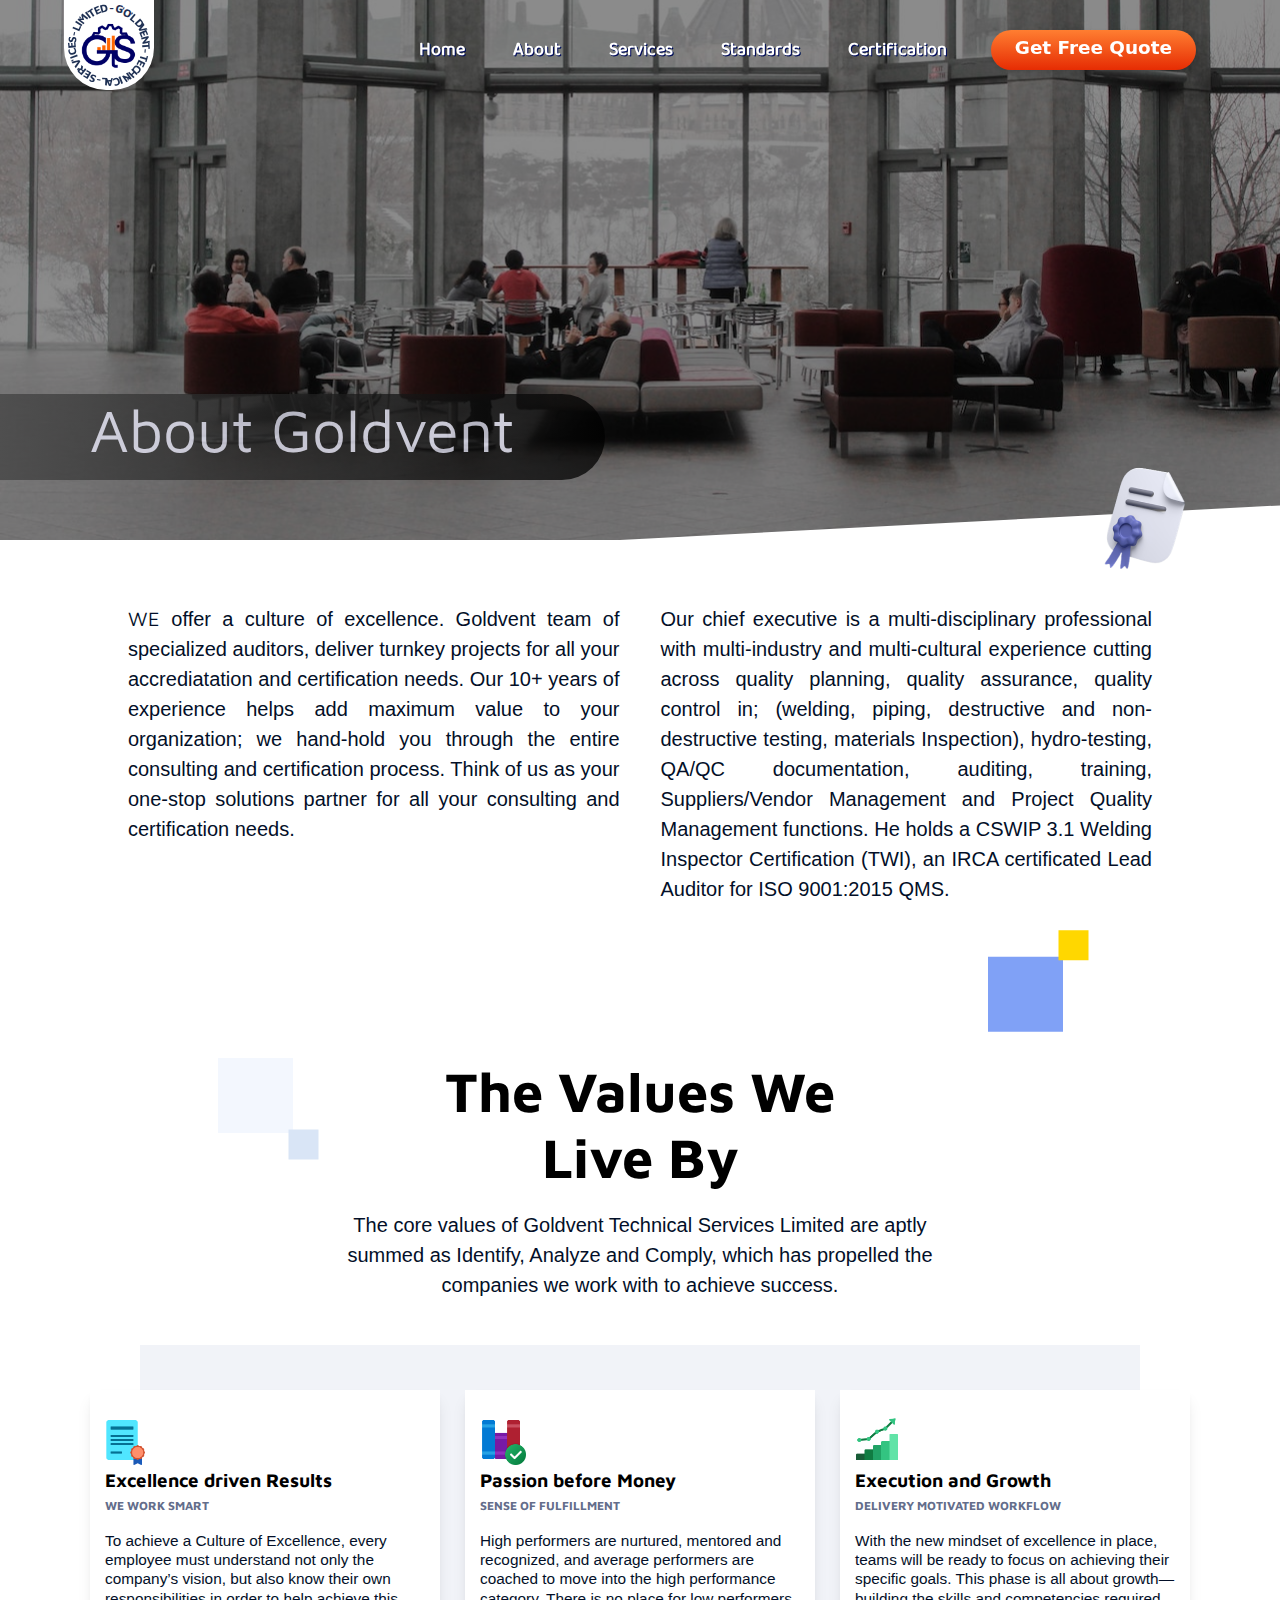
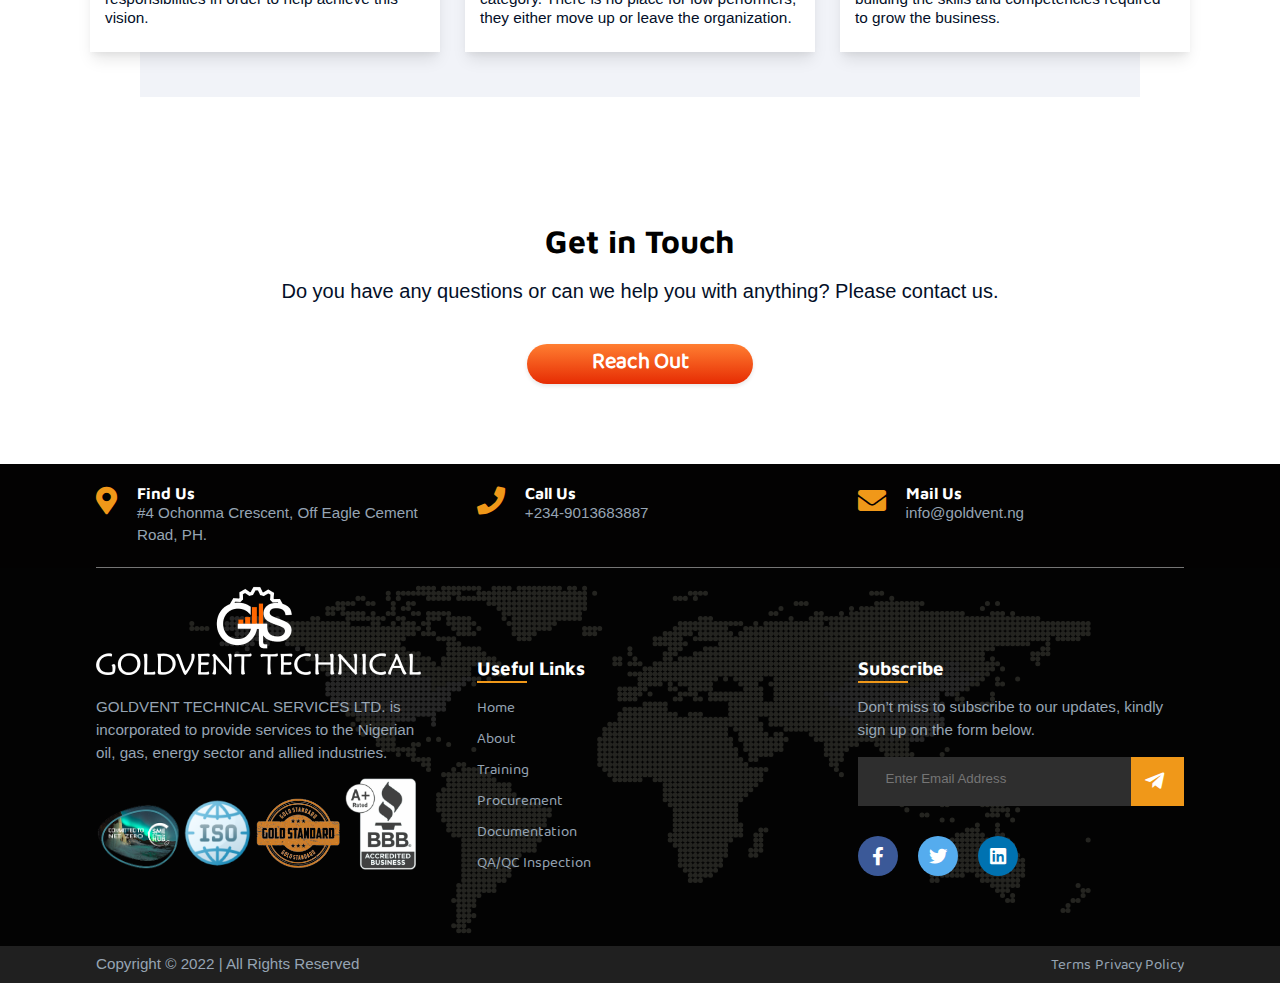
==== commit 952bc0bc: "Hyperlinked Footer Sitemap" ====
--- a/about.html
+++ b/about.html
@@ -31,12 +31,12 @@
         <nav>
           <div class="marker second"></div>
           <div class="marker"></div>
-          <a href="index.html" class="mk">Home</a>
-          <a href="about.html" class="mk">About</a>
-          <a href="services.html" class="mk">Services</a>
-          <a href="index.html#core" class="mk">Standards</a>
-          <a href="#0" class="mk">Certification</a>
-          <a href="#0" class="act">Get Free Quote</a>
+          <a href="index.html" class="mk">Home <img src="./img/icons/home.png" class="hide-desktop" alt=""></a>
+          <a href="about.html" class="mk">About <img src="./img/icons/about.png" class="hide-desktop" alt=""></a>
+          <a href="services.html" class="mk">Services <img src="./img/icons/technical-support.png" class="hide-desktop" alt=""></a>
+          <a href="index.html#core" class="mk">Standards <img src="./img/icons/standard.png" class="hide-desktop" alt=""></a>
+          <a href="#0" class="mk">Certification <img src="./img/icons/certificate.png" class="hide-desktop" alt=""></a>
+          <a href="#0" class="act hide">Get Free Quote</a>
         </nav>
         <div class="menu hide-desktop">
           <div class="burger"></div>
@@ -51,7 +51,7 @@
     <section class="preview">
       <img src="./img/services/stmp.png" alt="">
       <p class="left">
-        <span>WE</span> offer culture of excellence. Goldvent team of specialized auditors, deliver turnkey projects for all your accrediatation and certification needs.  Our 10+ years of experience helps add maximum value to your organization; we hand-hold you through the entire consulting and certification process. Think of us as your one-stop solutions partner for all your consulting and certification needs.
+        <span>WE</span> offer a culture of excellence. Goldvent team of specialized auditors, deliver turnkey projects for all your accrediatation and certification needs.  Our 10+ years of experience helps add maximum value to your organization; we hand-hold you through the entire consulting and certification process. Think of us as your one-stop solutions partner for all your consulting and certification needs.
       </p>
       <p class="right">
        
@@ -74,19 +74,19 @@
                 <img src="./img/about/i1.png" alt="value-icon" class="i1">
                 <h3>Excellence driven Results</h3>
                 <h4>We work smart</h4>
-                <p>Lorem ipsum dolor, sit amet consectetur adipisicing elit. Porro est esse eius recusandae repellendus maiores.</p>
+                <p>To achieve a Culture of  Excellence, every employee must understand not only the company’s vision, but also  know their own responsibilities in order to help achieve this vision.</p>
               </div>
               <div class="bx">
                 <img src="./img/about/i4.png" alt="value-icon" class="i2">
                 <h3>Passion before Money</h3>
                 <h4>Sense of Fulfillment</h4>
-                <p>Lorem ipsum dolor, sit amet consectetur adipisicing elit. Porro est esse eius recusandae repellendus maiores.</p>
+                <p>High performers are nurtured, mentored and recognized, and average performers are coached to move into the high performance category. There is no place for low performers, they either move up or leave the organization.</p>
               </div>
               <div class="bx">
                 <img src="./img/about/i2.png" alt="value-icon" class="i3">
                 <h3>Execution and Growth</h3>
                 <h4>Delivery motivated workflow</h4>
-                <p>Lorem ipsum dolor, sit amet consectetur adipisicing elit. Porro est esse eius recusandae repellendus maiores.</p>
+                <p>With the new mindset of excellence in place, teams will be ready to focus on achieving their specific goals. This phase is all about growth—building the skills and competencies required to grow the business.</p>
               </div>
             </div>
           </div>
@@ -150,12 +150,12 @@
           </div>
           <div class="contentBx">
             <ul>
-              <li><a href="#0" class="link">Home</a></li>
-              <li><a href="#0" class="link">About</a></li>
-              <li><a href="#0" class="link">Training</a></li>
-              <li><a href="#0" class="link">Procurement</a></li>
-              <li><a href="#0" class="link">Documentation</a></li>
-              <li><a href="#0" class="link">QA/QC Inspection</a></li>
+              <li><a href="index.html" class="link">Home</a></li>
+              <li><a href="about.html" class="link">About</a></li>
+              <li><a href="services.html#trai" class="link">Training</a></li>
+              <li><a href="services.html#ogpro" class="link">Procurement</a></li>
+              <li><a href="services.html#dcc" class="link">Documentation</a></li>
+              <li><a href="services.html#qaqc" class="link">QA/QC Inspection</a></li>
             </ul>
           </div> 
         </div>
--- a/goldTL.css
+++ b/goldTL.css
@@ -208,6 +208,7 @@
 .scroll-up header nav .act{
   color: #fff;
 }
+
 .scroll-up header .circle .text{
   display: none;
 }
@@ -313,7 +314,7 @@
     calc( var(--x-offset) - var(--stroke) )
     calc( var(--y-offset) + var(--stroke) )
     0px
-    var(--stroke-color);
+    var(--stroke-color); 
 }
 nav a:active{
   color: gold;
@@ -390,6 +391,17 @@
   header .container nav{
     display: none;
   }
+  nav a{  
+    width: 100%;
+    padding: 0;
+    margin: 0;   
+    display: flex;
+    justify-content: flex-end;
+    align-items: flex-start;  
+  }
+  nav a img{
+    padding: 0 10px; 
+  }
   header .container .logo img{ 
     padding-top: 5px;
     width: 100%;
@@ -551,6 +563,7 @@
     position: revert;
   }
 
+
   /* End of Mobile Navigation */
    
 }
@@ -797,13 +810,16 @@
 
 /* Hero MOBILE VERSION */
 @media screen and (max-width: 499px){
+  p{
+    font-weight: 400;
+  }
   #hero .container{ 
-    height: 76vh;  
+    height: 70vh;  
   }
   #hero .container .slider .slide .caption{ 
     left: 20px; 
     padding: 0;  
-    bottom: 36%; 
+    bottom: 47%; 
   } 
   #hero .container .slider .slide .caption h1{
     font-size: 2.45rem;
--- a/services.css
+++ b/services.css
@@ -6,11 +6,14 @@
   --hdn-color: #1f3154;   
   --txt-color: #030f28;  
 }
+html{
+  scroll-behavior: smooth; 
+} 
 .banner{
   min-height: 60vh; 
   background: url(./img/services/bannr.jpg) no-repeat center center; 
   background: url(./img/services/jo.jpg) no-repeat bottom 20% center; 
-  background: url(./img/services/pex.jpg) no-repeat top 20% center; 
+  background: url(./img/services/pex.jpg) no-repeat top 20% center;  
   background-size: 100%;
   display: grid;
   align-items: flex-end;
@@ -65,6 +68,7 @@
 .preview p{
   position: relative;
   z-index: 2;
+  margin-bottom: 20px;
 } 
 .service{
   display: flex;
@@ -84,6 +88,7 @@
 }
 .service h2{
   font-size: 2.2rem;
+  margin-bottom: .5em;
   color: var(--hdn-color);
 }
 .service .contentBx{
@@ -99,6 +104,7 @@
 .service .contentBx p{
   font-size: 1.15rem;
   margin-bottom: 10px;
+  line-height: 1.75;
 }
 .service .imgBx{
   flex-basis: 45%;
@@ -149,4 +155,59 @@
   transition: box-shadow .2s;
   font-size: 1.35rem;
   font-weight: 700;
-}+}
+
+/* MOBILE MEDIA QUERIES */
+@media screen and (max-width: 579px){ 
+  .banner{
+    min-height: 40vh;     
+    background-size: 160%;
+  } 
+  .banner h1.heading{ 
+    padding: 0 1.25em .25em;
+    padding-left: .5em;
+    font-size: 2rem;  
+    background-image: linear-gradient(to right, #434343 0%, black 100%);
+    margin-bottom: 1em;  
+  }
+  .preview{ 
+    padding: 10% 5%;  
+    color: #000;
+  }
+  .preview img{    
+    right: -1%;
+    top: -15%;
+    width: 25%;
+  }
+  .service-container .service{
+    flex-direction: column;
+    align-items: center;
+    justify-content: space-between;
+    gap: 1.5em;
+    position: relative;
+    padding: 7% 5%;
+  }
+  .service-container .service h2{
+    font-size: 1.42rem; 
+  }
+  .service .contentBx p{
+    font-size: 1.01rem; 
+  }
+  .service-cta{ 
+    padding: 3em 5%;  
+    text-align: center;
+  } 
+  .service-cta h1{ 
+    font-size: 1.5rem;
+  }
+  .service-cta a{ 
+    padding: .1em 1.25em;   
+    margin-top: 1em; 
+    height: 32px;
+    line-height: 1.45;   
+    font-size: 1.2rem;
+    font-weight: 700;
+  }
+
+}
+/* END OF MOBILE MEDIA QUERIES */
--- a/about.css
+++ b/about.css
@@ -6,6 +6,9 @@
   --hdn-color: #1f3154;   
   --txt-color: #030f28;  
 }
+html{
+  scroll-behavior: smooth; 
+} 
 *{
   margin: 0;
   padding: 0;
@@ -63,8 +66,7 @@
   position: absolute;
 }
 
-.values .left.effect{
-  left: 0;
+.values .left.effect{ 
   left: -15%; 
   background-color: #f3f7fe;
 }
@@ -109,6 +111,9 @@
   justify-content: space-between;
   gap: 25px;
 } 
+.values .bottom .value-box > div{
+  flex-basis: 100%;
+}
 .values .bottom .value-box .bx img{ 
   width: 50px;
   height: auto;
@@ -127,7 +132,7 @@
   box-shadow: rgba(0, 0, 0, 0.1) 0px 10px 15px -3px, rgba(0, 0, 0, 0.05) 0px 4px 6px -2px;
 }
 .values .bottom .value-box .bx p{
-  font-size: 1.1rem;
+  font-size: .96rem;
   line-height: 1.25;
 }
 .values .bottom .value-box .bx h4{
@@ -136,4 +141,59 @@
   text-transform: uppercase;
   color: #636d8b;
   margin: 7px 0 18px;
-}+}
+
+/* MOBILE MEDIA QUERIES */
+@media screen and (max-width: 579px){ 
+  .banner{
+    min-height: 40vh;  
+    background: url(./img/about/bannr.jpg) no-repeat center center; 
+    background-size: 150%;
+  }
+  .preview img{  
+    width: 15%; 
+    right: 1%;
+    top: -55%;
+  }
+  .preview p{
+    margin-bottom: 2em;
+    width: unset;  
+  } 
+  .about-container{ 
+    margin: 32em 0 2em; 
+  }
+  .values .top{
+    max-width: 325px;  
+  }
+  .values .top h1{
+    font-size: 2rem; 
+  }
+  .values .top .effect{
+    width: 50px;
+    height: 50px;  
+  }
+  
+  .values .left.effect{
+    left: 0;
+    left: -5%; 
+    background-color: #f3f7fe;
+    /* background-color: #a5c95c; */
+  }
+   
+  .values .right.effect{
+    right: 0%;
+    top: -45%; 
+  }
+
+  .values .bottom{ 
+    max-width: 320px;
+    margin: 45px auto;
+    padding: 45px 0;   
+  }
+  .values .bottom .value-box{ 
+    flex-direction: column;
+    justify-content: space-between;  
+  } 
+}
+
+/* END OF MOBILE MEDIA QUERIES */
